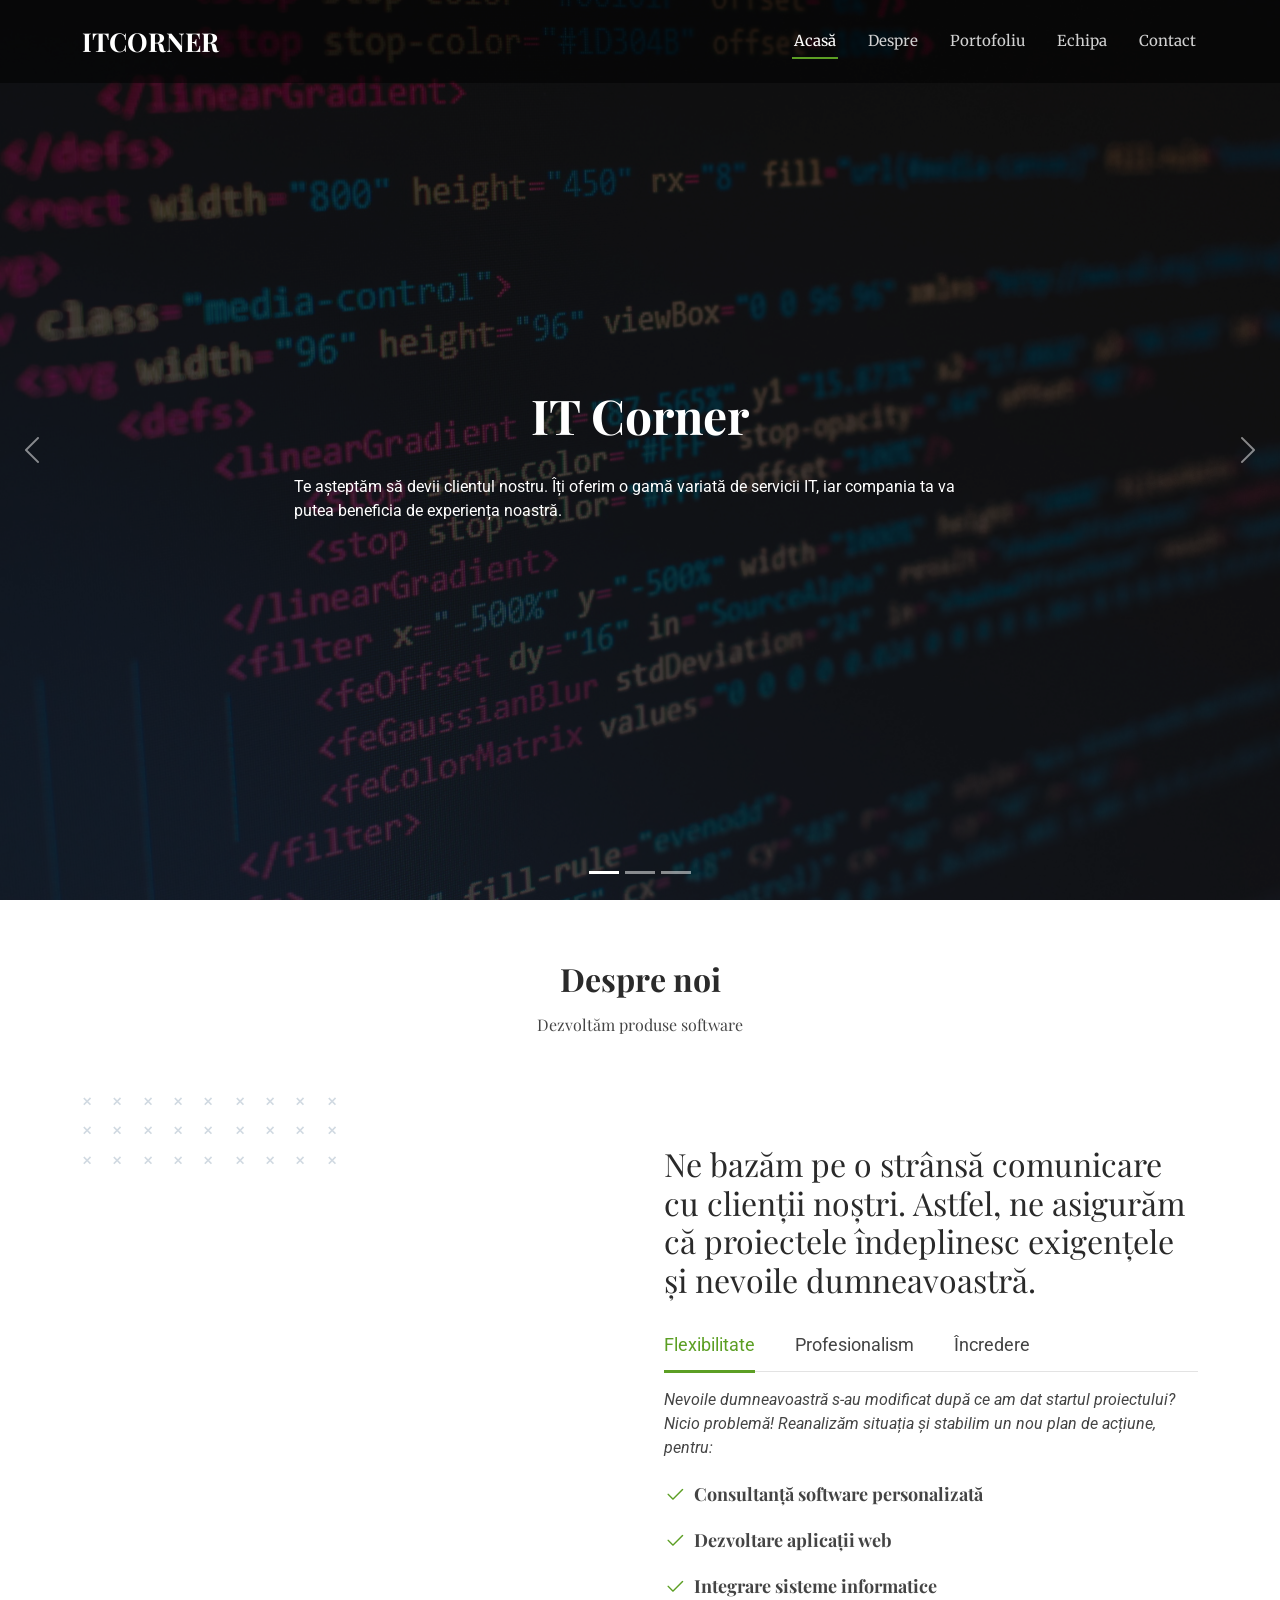
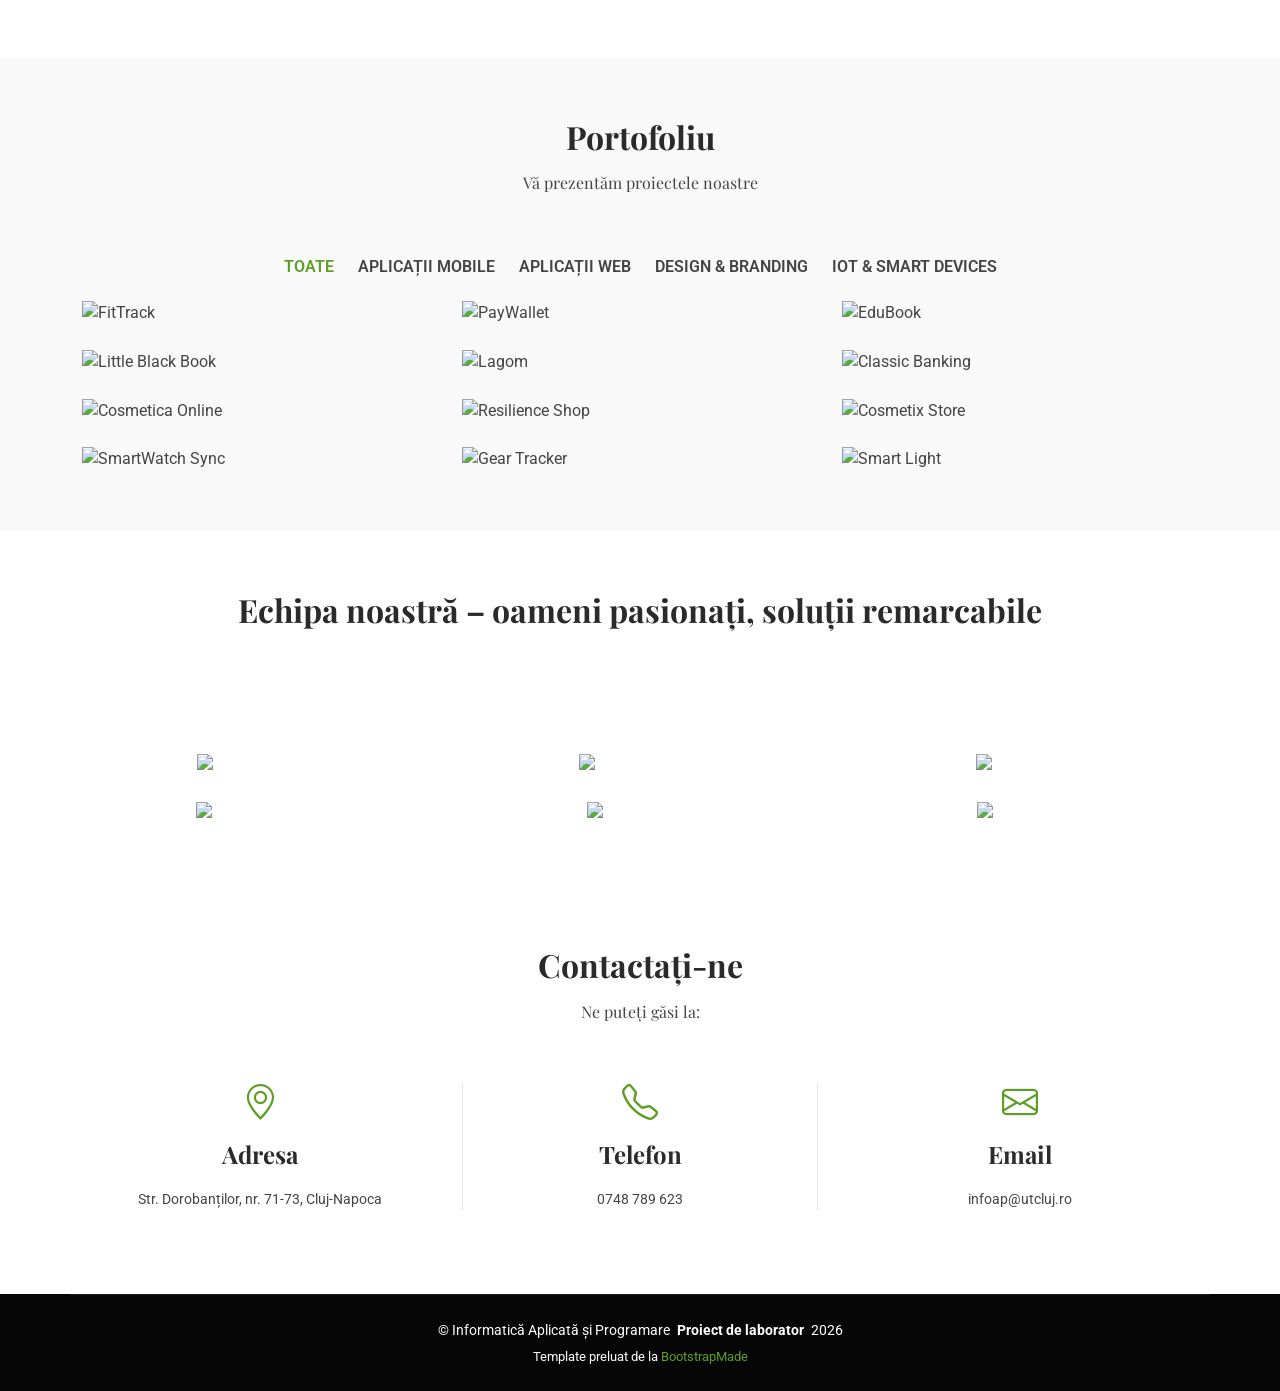
==== index.html @ 7ea25625 "Add files via upload" ====
<!DOCTYPE html>
<html lang="ro">

<head>
  <meta charset="utf-8">
  <meta content="width=device-width, initial-scale=1.0" name="viewport">
  <title>ITCorner</title>
  <meta name="description" content="">
  <meta name="keywords" content="">

  <!-- Favicons -->
  <link href="assets/img/favicon.png" rel="icon">
  <link href="assets/img/apple-touch-icon.png" rel="apple-touch-icon">

  <!-- Fonts -->
  <link href="https://fonts.googleapis.com" rel="preconnect">
  <link href="https://fonts.gstatic.com" rel="preconnect" crossorigin>
  <link href="https://fonts.googleapis.com/css2?family=Roboto:ital,wght@0,100;0,300;0,400;0,500;0,700;0,900;1,100;1,300;1,400;1,500;1,700;1,900&family=Merriweather:ital,wght@0,300;0,400;0,700;0,900;1,300;1,400;1,700;1,900&family=Playfair+Display:ital,wght@0,400;0,500;0,600;0,700;0,800;0,900;1,400;1,500;1,600;1,700;1,800;1,900&display=swap" rel="stylesheet">

  <!-- Vendor CSS Files -->
  <link href="assets/vendor/bootstrap/css/bootstrap.min.css" rel="stylesheet">
  <link href="assets/vendor/bootstrap-icons/bootstrap-icons.css" rel="stylesheet">
  <link href="assets/vendor/aos/aos.css" rel="stylesheet">
  <link href="assets/vendor/glightbox/css/glightbox.min.css" rel="stylesheet">
  <link href="assets/vendor/swiper/swiper-bundle.min.css" rel="stylesheet">

  <!-- Main CSS File -->
  <link href="assets/css/main.css" rel="stylesheet">

  <!-- =======================================================
  * Template Name: Groovin
  * Template URL: https://bootstrapmade.com/groovin-free-bootstrap-theme/
  * Author: BootstrapMade.com
  * License: https://bootstrapmade.com/license/
  ======================================================== -->
</head>

<body class="index-page">

  <header id="header" class="header d-flex align-items-center fixed-top">
    <div class="container-fluid container-xl position-relative d-flex align-items-center">

      <a href="index.html" class="logo d-flex align-items-center me-auto">
        <h1 class="sitename">ITCorner</h1>
      </a>

      <nav id="navmenu" class="navmenu">
        <ul>
          <li><a href="#hero" class="active">Acasă</a></li>
          <li><a href="#despre">Despre</a></li>
          <li><a href="#portofoliu">Portofoliu</a></li>
          <li><a href="#echipa">Echipa</a></li>
          <li><a href="#contact">Contact</a></li>
        </ul>
        <i class="mobile-nav-toggle d-xl-none bi bi-list"></i>
      </nav>

    </div>
  </header>

  <main class="main">

    <!-- Hero Section -->
    <section id="hero" class="hero section dark-background">

      <div id="hero-carousel" class="carousel slide carousel-fade" data-bs-ride="carousel" data-bs-interval="5000">

        <div class="carousel-item active">
          <img src="assets/img/hero-carousel/slide-1.jpg" alt="">
          <div class="carousel-container">
            <h2>IT Corner</h2>
            <p>Te așteptăm să devii clientul nostru. Îți oferim o gamă variată de servicii IT, iar compania ta va putea beneficia de experiența noastră.</p>
          </div>
        </div><!-- End Carousel Item -->

        <div class="carousel-item">
          <img src="assets/img/hero-carousel/slide-2.jpg" alt="">
          <div class="carousel-container">
            <h2>Proiectele noastre</h2>
            <p>Te invităm să consulți proiectele pe care le-am dezvoltat.</p>
          </div>
        </div><!-- End Carousel Item -->

        <div class="carousel-item">
          <img src="assets/img/hero-carousel/slide-3.jpg" alt="">
          <div class="carousel-container">
            <h2>Consultanță și mentenanță</h2>
            <p>Chiar și după livrarea aplicațiilor, îți vom oferi în continuare servicii de consultanță și mentenanță.</p>
          </div>
        </div><!-- End Carousel Item -->

        <a class="carousel-control-prev" href="#hero-carousel" role="button" data-bs-slide="prev">
          <span class="carousel-control-prev-icon bi bi-chevron-left" aria-hidden="true"></span>
        </a>

        <a class="carousel-control-next" href="#hero-carousel" role="button" data-bs-slide="next">
          <span class="carousel-control-next-icon bi bi-chevron-right" aria-hidden="true"></span>
        </a>

        <ol class="carousel-indicators"></ol>

      </div>

    </section><!-- /Hero Section -->

    <!-- About Section -->
    <section id="despre" class="about section">

      <!-- Section Title -->
      <div class="container section-title" data-aos="fade-up">
        <h2>Despre noi</h2>
        <p>Dezvoltăm produse software</p>
      </div><!-- End Section Title -->

      <div class="container" data-aos="fade-up">

        <div class="row g-4 g-lg-5" data-aos="fade-up" data-aos-delay="200">

          <div class="col-lg-6">
            <div class="about-img">
              <img src="assets/img/about.jpg" class="img-fluid" alt="">
            </div>
          </div>

          <div class="col-lg-6">
            <h3 class="pt-0 pt-lg-5">Ne bazăm pe o strânsă comunicare cu clienții noștri. Astfel, ne asigurăm că proiectele îndeplinesc exigențele și nevoile dumneavoastră.</h3>

            <!-- Tabs -->
            <ul class="nav nav-pills mb-3">
              <li><a class="nav-link active" data-bs-toggle="pill" href="#about-tab1">Flexibilitate</a></li>
              <li><a class="nav-link" data-bs-toggle="pill" href="#about-tab2">Profesionalism</a></li>
              <li><a class="nav-link" data-bs-toggle="pill" href="#about-tab3">Încredere</a></li>
            </ul><!-- End Tabs -->

            <!-- Tab Content -->
            <div class="tab-content">

              <div class="tab-pane fade show active" id="about-tab1">

                <p class="fst-italic">Nevoile dumneavoastră s-au modificat după ce am dat startul proiectului? Nicio problemă! Reanalizăm situația și stabilim un nou plan de acțiune, pentru:</p>

                <div class="d-flex align-items-center mt-4">
                  <i class="bi bi-check2"></i>
                  <h4>Consultanță software personalizată</h4>
                </div>

                <div class="d-flex align-items-center mt-4">
                  <i class="bi bi-check2"></i>
                  <h4>Dezvoltare aplicații web</h4>
                </div>

                <div class="d-flex align-items-center mt-4">
                  <i class="bi bi-check2"></i>
                  <h4>Integrare sisteme informatice</h4>
                </div>

              </div><!-- End Tab 1 Content -->

              <div class="tab-pane fade" id="about-tab2">
                <p class="fst-italic">Viteza, comunicarea și flexibilitatea fac din noi o companie definită prin profesionalism.</p>
              </div><!-- End Tab 2 Content -->

              <div class="tab-pane fade" id="about-tab3">
                <p class="fst-italic">Respectăm întru totul nevoile clientului și venim în ajutorul lui cu sugestii pentru a-și îmbunătăți afacerea. Avem tot timpul în gând minimizarea costurilor, precum și o bună colaborare cu orice terțe părți implicate în proiectele noastre.</p>
              </div><!-- End Tab 3 Content -->

            </div>

          </div>

        </div>

      </div>

    </section><!-- /About Section -->

    <!-- Portfolio Section -->
    <section id="portofoliu" class="portfolio section light-background">

      <!-- Section Title -->
      <div class="container section-title" data-aos="fade-up">
        <h2>Portofoliu</h2>
        <p>Vă prezentăm proiectele noastre</p>
      </div><!-- End Section Title -->

      <div class="container">

        <div class="isotope-layout" data-default-filter="*" data-layout="masonry" data-sort="original-order">

          <ul class="portfolio-filters isotope-filters" data-aos="fade-up" data-aos-delay="100">
            <li data-filter="*" class="filter-active">Toate</li>
            <li data-filter=".filter-mobile">Aplicații mobile</li>
            <li data-filter=".filter-web">Aplicații web</li>
            <li data-filter=".filter-design">Design & Branding</li>
            <li data-filter=".filter-iot">IoT & Smart Devices</li>
          </ul><!-- End Portfolio Filters -->

          <div class="row gy-4 isotope-container" data-aos="fade-up" data-aos-delay="200">

            <div class="col-lg-4 col-md-6 portfolio-item isotope-item filter-mobile">
              <img src="assets/img/portfolio/foto1.jpg" class="img-fluid" alt="FitTrack">
              <div class="portfolio-info">
                <h4>FitTrack</h4>
                <p>Aplicații mobile</p>
                <a href="assets/img/portfolio/foto1.jpg" title="FitTrack" data-gallery="portfolio-gallery" class="glightbox preview-link"><i class="bi bi-zoom-in"></i></a>
                <a href="detalii.html" title="Detalii" class="details-link"><i class="bi bi-link-45deg"></i></a>
              </div>
            </div><!-- End Portfolio Item -->

            <div class="col-lg-4 col-md-6 portfolio-item isotope-item filter-mobile">
              <img src="assets/img/portfolio/foto2.jpg" class="img-fluid" alt="PayWallet">
              <div class="portfolio-info">
                <h4>PayWallet</h4>
                <p>Aplicații mobile</p>
                <a href="assets/img/portfolio/foto2.jpg" title="PayWallet" data-gallery="portfolio-gallery" class="glightbox preview-link"><i class="bi bi-zoom-in"></i></a>
                <a href="detalii.html" title="Detalii" class="details-link"><i class="bi bi-link-45deg"></i></a>
              </div>
            </div><!-- End Portfolio Item -->

            <div class="col-lg-4 col-md-6 portfolio-item isotope-item filter-design">
              <img src="assets/img/portfolio/foto3.jpg" class="img-fluid" alt="EduBook">
              <div class="portfolio-info">
                <h4>EduBook</h4>
                <p>Design & Branding</p>
                <a href="assets/img/portfolio/foto3.jpg" title="EduBook" data-gallery="portfolio-gallery" class="glightbox preview-link"><i class="bi bi-zoom-in"></i></a>
                <a href="detalii.html" title="Detalii" class="details-link"><i class="bi bi-link-45deg"></i></a>
              </div>
            </div><!-- End Portfolio Item -->

            <div class="col-lg-4 col-md-6 portfolio-item isotope-item filter-design">
              <img src="assets/img/portfolio/foto4.jpg" class="img-fluid" alt="Little Black Book">
              <div class="portfolio-info">
                <h4>Little Black Book</h4>
                <p>Design & Branding</p>
                <a href="assets/img/portfolio/foto4.jpg" title="Little Black Book" data-gallery="portfolio-gallery" class="glightbox preview-link"><i class="bi bi-zoom-in"></i></a>
                <a href="detalii.html" title="Detalii" class="details-link"><i class="bi bi-link-45deg"></i></a>
              </div>
            </div><!-- End Portfolio Item -->

            <div class="col-lg-4 col-md-6 portfolio-item isotope-item filter-design">
              <img src="assets/img/portfolio/foto5.jpg" class="img-fluid" alt="Lagom">
              <div class="portfolio-info">
                <h4>Lagom</h4>
                <p>Design & Branding</p>
                <a href="assets/img/portfolio/foto5.jpg" title="Lagom" data-gallery="portfolio-gallery" class="glightbox preview-link"><i class="bi bi-zoom-in"></i></a>
                <a href="detalii.html" title="Detalii" class="details-link"><i class="bi bi-link-45deg"></i></a>
              </div>
            </div><!-- End Portfolio Item -->

            <div class="col-lg-4 col-md-6 portfolio-item isotope-item filter-mobile">
              <img src="assets/img/portfolio/foto6.jpg" class="img-fluid" alt="Classic Banking">
              <div class="portfolio-info">
                <h4>Classic Banking</h4>
                <p>Aplicații mobile</p>
                <a href="assets/img/portfolio/foto6.jpg" title="Classic Banking" data-gallery="portfolio-gallery" class="glightbox preview-link"><i class="bi bi-zoom-in"></i></a>
                <a href="detalii.html" title="Detalii" class="details-link"><i class="bi bi-link-45deg"></i></a>
              </div>
            </div><!-- End Portfolio Item -->

            <div class="col-lg-4 col-md-6 portfolio-item isotope-item filter-web">
              <img src="assets/img/portfolio/foto8.jpg" class="img-fluid" alt="Cosmetica Online">
              <div class="portfolio-info">
                <h4>Cosmetica Online</h4>
                <p>Aplicații web</p>
                <a href="assets/img/portfolio/foto8.jpg" title="Cosmetica Online" data-gallery="portfolio-gallery" class="glightbox preview-link"><i class="bi bi-zoom-in"></i></a>
                <a href="detalii.html" title="Detalii" class="details-link"><i class="bi bi-link-45deg"></i></a>
              </div>
            </div><!-- End Portfolio Item -->

            <div class="col-lg-4 col-md-6 portfolio-item isotope-item filter-web">
              <img src="assets/img/portfolio/foto9.jpg" class="img-fluid" alt="Resilience Shop">
              <div class="portfolio-info">
                <h4>Resilience Shop</h4>
                <p>Aplicații web</p>
                <a href="assets/img/portfolio/foto9.jpg" title="Resilience Shop" data-gallery="portfolio-gallery" class="glightbox preview-link"><i class="bi bi-zoom-in"></i></a>
                <a href="detalii.html" title="Detalii" class="details-link"><i class="bi bi-link-45deg"></i></a>
              </div>
            </div><!-- End Portfolio Item -->

            <div class="col-lg-4 col-md-6 portfolio-item isotope-item filter-web">
              <img src="assets/img/portfolio/foto10.jpg" class="img-fluid" alt="Cosmetix Store">
              <div class="portfolio-info">
                <h4>Cosmetix Store</h4>
                <p>Aplicații web</p>
                <a href="assets/img/portfolio/foto10.jpg" title="Cosmetix Store" data-gallery="portfolio-gallery" class="glightbox preview-link"><i class="bi bi-zoom-in"></i></a>
                <a href="detalii.html" title="Detalii" class="details-link"><i class="bi bi-link-45deg"></i></a>
              </div>
            </div><!-- End Portfolio Item -->

            <div class="col-lg-4 col-md-6 portfolio-item isotope-item filter-iot">
              <img src="assets/img/portfolio/foto11.jpg" class="img-fluid" alt="SmartWatch Sync">
              <div class="portfolio-info">
                <h4>SmartWatch Sync</h4>
                <p>IoT & Smart Devices</p>
                <a href="assets/img/portfolio/foto11.jpg" title="SmartWatch Sync" data-gallery="portfolio-gallery" class="glightbox preview-link"><i class="bi bi-zoom-in"></i></a>
                <a href="detalii.html" title="Detalii" class="details-link"><i class="bi bi-link-45deg"></i></a>
              </div>
            </div><!-- End Portfolio Item -->

            <div class="col-lg-4 col-md-6 portfolio-item isotope-item filter-iot">
              <img src="assets/img/portfolio/foto12.jpg" class="img-fluid" alt="Gear Tracker">
              <div class="portfolio-info">
                <h4>Gear Tracker</h4>
                <p>IoT & Smart Devices</p>
                <a href="assets/img/portfolio/foto12.jpg" title="Gear Tracker" data-gallery="portfolio-gallery" class="glightbox preview-link"><i class="bi bi-zoom-in"></i></a>
                <a href="detalii.html" title="Detalii" class="details-link"><i class="bi bi-link-45deg"></i></a>
              </div>
            </div><!-- End Portfolio Item -->

            <div class="col-lg-4 col-md-6 portfolio-item isotope-item filter-iot">
              <img src="assets/img/portfolio/foto13.jpg" class="img-fluid" alt="Smart Light">
              <div class="portfolio-info">
                <h4>Smart Light</h4>
                <p>IoT & Smart Devices</p>
                <a href="assets/img/portfolio/foto13.jpg" title="Smart Light" data-gallery="portfolio-gallery" class="glightbox preview-link"><i class="bi bi-zoom-in"></i></a>
                <a href="detalii.html" title="Detalii" class="details-link"><i class="bi bi-link-45deg"></i></a>
              </div>
            </div><!-- End Portfolio Item -->

          </div><!-- End Portfolio Container -->

        </div>

      </div>

    </section><!-- /Portfolio Section -->

    <!-- Team Section -->
    <section id="echipa" class="team section">

      <!-- Section Title -->
      <div class="container section-title" data-aos="fade-up">
        <h2>Echipa noastră – oameni pasionați, soluții remarcabile</h2>
        <p class="fst-italic">În spatele fiecărui proiect reușit stă o echipă unită, cu experiență și viziune. Suntem specialiști în IT, dar înainte de toate suntem oameni dedicați și curioși, care iubesc provocările și lucrul bine făcut.</p>
      </div><!-- End Section Title -->

      <div class="container">

        <div class="row gy-4">

          <div class="col-lg-4 col-md-6" data-aos="fade-up" data-aos-delay="100">
            <div class="member">
              <img src="assets/img/team/ang1.jpg" class="img-fluid" alt="Andrei Popescu">
              <div class="member-info">
                <div class="member-info-content">
                  <h4>Andrei Popescu</h4>
                  <span>Director general</span>
                  <div class="social">
                    <a href="#"><i class="bi bi-twitter-x"></i></a>
                    <a href="#"><i class="bi bi-facebook"></i></a>
                    <a href="#"><i class="bi bi-instagram"></i></a>
                    <a href="#"><i class="bi bi-linkedin"></i></a>
                  </div>
                </div>
              </div>
            </div>
          </div><!-- End Team Member -->

          <div class="col-lg-4 col-md-6" data-aos="fade-up" data-aos-delay="200">
            <div class="member">
              <img src="assets/img/team/ang10.jpg" class="img-fluid" alt="Ioana Mureșan">
              <div class="member-info">
                <div class="member-info-content">
                  <h4>Ioana Mureșan</h4>
                  <span>Manager de proiect</span>
                  <div class="social">
                    <a href="#"><i class="bi bi-twitter-x"></i></a>
                    <a href="#"><i class="bi bi-facebook"></i></a>
                    <a href="#"><i class="bi bi-instagram"></i></a>
                    <a href="#"><i class="bi bi-linkedin"></i></a>
                  </div>
                </div>
              </div>
            </div>
          </div><!-- End Team Member -->

          <div class="col-lg-4 col-md-6" data-aos="fade-up" data-aos-delay="300">
            <div class="member">
              <img src="assets/img/team/ang11.jpg" class="img-fluid" alt="Mihai Pop">
              <div class="member-info">
                <div class="member-info-content">
                  <h4>Mihai Pop</h4>
                  <span>Programator Full-Stack</span>
                  <div class="social">
                    <a href="#"><i class="bi bi-twitter-x"></i></a>
                    <a href="#"><i class="bi bi-facebook"></i></a>
                    <a href="#"><i class="bi bi-instagram"></i></a>
                    <a href="#"><i class="bi bi-linkedin"></i></a>
                  </div>
                </div>
              </div>
            </div>
          </div><!-- End Team Member -->

          <div class="col-lg-4 col-md-6" data-aos="fade-up" data-aos-delay="100">
            <div class="member">
              <img src="assets/img/team/ang2.jpg" class="img-fluid" alt="Daria Moldovan">
              <div class="member-info">
                <div class="member-info-content">
                  <h4>Daria Moldovan</h4>
                  <span>Designer UI/UX</span>
                  <div class="social">
                    <a href="#"><i class="bi bi-twitter-x"></i></a>
                    <a href="#"><i class="bi bi-facebook"></i></a>
                    <a href="#"><i class="bi bi-instagram"></i></a>
                    <a href="#"><i class="bi bi-linkedin"></i></a>
                  </div>
                </div>
              </div>
            </div>
          </div><!-- End Team Member -->

          <div class="col-lg-4 col-md-6" data-aos="fade-up" data-aos-delay="200">
            <div class="member">
              <img src="assets/img/team/ang3.jpg" class="img-fluid" alt="Radu Cozma">
              <div class="member-info">
                <div class="member-info-content">
                  <h4>Radu Cozma</h4>
                  <span>Programator mobile</span>
                  <div class="social">
                    <a href="#"><i class="bi bi-twitter-x"></i></a>
                    <a href="#"><i class="bi bi-facebook"></i></a>
                    <a href="#"><i class="bi bi-instagram"></i></a>
                    <a href="#"><i class="bi bi-linkedin"></i></a>
                  </div>
                </div>
              </div>
            </div>
          </div><!-- End Team Member -->

          <div class="col-lg-4 col-md-6" data-aos="fade-up" data-aos-delay="300">
            <div class="member">
              <img src="assets/img/team/ang4.jpg" class="img-fluid" alt="Elena Rus">
              <div class="member-info">
                <div class="member-info-content">
                  <h4>Elena Rus</h4>
                  <span>Specialist testare (QA)</span>
                  <div class="social">
                    <a href="#"><i class="bi bi-twitter-x"></i></a>
                    <a href="#"><i class="bi bi-facebook"></i></a>
                    <a href="#"><i class="bi bi-instagram"></i></a>
                    <a href="#"><i class="bi bi-linkedin"></i></a>
                  </div>
                </div>
              </div>
            </div>
          </div><!-- End Team Member -->

        </div>

      </div>

    </section><!-- /Team Section -->

    <!-- Contact Section -->
    <section id="contact" class="contact section">

      <!-- Section Title -->
      <div class="container section-title" data-aos="fade-up">
        <h2>Contactați-ne</h2>
        <p>Ne puteți găsi la:</p>
      </div><!-- End Section Title -->

      <div class="container" data-aos="fade-up" data-aos-delay="100">

        <div class="row gy-4" data-aos="fade-up" data-aos-delay="200">

          <div class="col-lg-4">
            <div class="info-item d-flex flex-column justify-content-center align-items-center">
              <i class="bi bi-geo-alt"></i>
              <h3>Adresa</h3>
              <p>Str. Dorobanților, nr. 71-73, Cluj-Napoca</p>
            </div>
          </div><!-- End Info Item -->

          <div class="col-lg-4">
            <div class="info-item d-flex flex-column justify-content-center align-items-center info-item-borders">
              <i class="bi bi-telephone"></i>
              <h3>Telefon</h3>
              <p>0748 789 623</p>
            </div>
          </div><!-- End Info Item -->

          <div class="col-lg-4">
            <div class="info-item d-flex flex-column justify-content-center align-items-center">
              <i class="bi bi-envelope"></i>
              <h3>Email</h3>
              <p>infoap@utcluj.ro</p>
            </div>
          </div><!-- End Info Item -->

        </div>

      </div>

    </section><!-- /Contact Section -->

  </main>

  <footer id="footer" class="footer dark-background">

    <div class="container copyright text-center mt-4">
      <p>© <span>Informatică Aplicată și Programare</span> <strong class="px-1 sitename">Proiect de laborator</strong> <span>2026</span></p>
      <div class="credits">
        <!-- All the links in the footer should remain intact. -->
        <!-- Licensing information: https://bootstrapmade.com/license/ -->
        Template preluat de la <a href="https://bootstrapmade.com/">BootstrapMade</a>
      </div>
    </div>

  </footer>

  <!-- Scroll Top -->
  <a href="#" id="scroll-top" class="scroll-top d-flex align-items-center justify-content-center"><i class="bi bi-arrow-up-short"></i></a>

  <!-- Preloader -->
  <div id="preloader"></div>

  <!-- Vendor JS Files -->
  <script src="assets/vendor/bootstrap/js/bootstrap.bundle.min.js"></script>
  <script src="assets/vendor/aos/aos.js"></script>
  <script src="assets/vendor/glightbox/js/glightbox.min.js"></script>
  <script src="assets/vendor/imagesloaded/imagesloaded.pkgd.min.js"></script>
  <script src="assets/vendor/isotope-layout/isotope.pkgd.min.js"></script>
  <script src="assets/vendor/swiper/swiper-bundle.min.js"></script>

  <!-- Main JS File -->
  <script src="assets/js/main.js"></script>

</body>

</html>
---- assets/css/main.css ----
/**
* Template Name: Groovin
* Template URL: https://bootstrapmade.com/groovin-free-bootstrap-theme/
* Updated: Aug 07 2024 with Bootstrap v5.3.3
* Author: BootstrapMade.com
* License: https://bootstrapmade.com/license/
*
* Versiune curățată: conține doar stilurile folosite de
* index.html (Hero, About, Portfolio, Team, Contact) și
* portfolio-details.html (Page Title, Portfolio Details, Contact).
*/

/*--------------------------------------------------------------
# Font & Color Variables
--------------------------------------------------------------*/
/* Fonts */
:root {
  --default-font: "Roboto",  system-ui, -apple-system, "Segoe UI", Roboto, "Helvetica Neue", Arial, "Noto Sans", "Liberation Sans", sans-serif, "Apple Color Emoji", "Segoe UI Emoji", "Segoe UI Symbol", "Noto Color Emoji";
  --heading-font: "Playfair Display",  sans-serif;
  --nav-font: "Merriweather",  sans-serif;
}

/* Global Colors */
:root {
  --background-color: #ffffff; /* Culoarea de fundal a site-ului și a secțiunilor */
  --default-color: #444444; /* Culoarea textului */
  --heading-color: #2a2a2a; /* Culoarea titlurilor */
  --accent-color: #5c9f24; /* Culoarea de accent (linkuri, butoane, elemente active) */
  --surface-color: #ffffff; /* Fundalul elementelor de tip "card" */
  --contrast-color: #ffffff; /* Text pe fundal de accent */
}

/* Nav Menu Colors */
:root {
  --nav-color: #d1d1d1; /* Linkurile meniului */
  --nav-hover-color: #ffffff; /* Linkul activ / la hover (desktop) */
  --nav-mobile-background-color: #ffffff; /* Fundalul meniului pe mobil */
  --nav-mobile-color: #444444; /* Linkurile meniului pe mobil */
  --nav-mobile-hover-color: #5c9f24; /* Linkul activ / la hover pe mobil */
}

/* Color Presets */
.light-background {
  --background-color: #f9f9f9;
  --surface-color: #ffffff;
}

.dark-background {
  --background-color: #060606;
  --default-color: #ffffff;
  --heading-color: #ffffff;
  --surface-color: #252525;
  --contrast-color: #ffffff;
}

/* Smooth scroll */
:root {
  scroll-behavior: smooth;
}

/*--------------------------------------------------------------
# General Styling
--------------------------------------------------------------*/
body {
  color: var(--default-color);
  background-color: var(--background-color);
  font-family: var(--default-font);
}

a {
  color: var(--accent-color);
  text-decoration: none;
  transition: 0.3s;
}

a:hover {
  color: color-mix(in srgb, var(--accent-color), transparent 25%);
  text-decoration: none;
}

h1,
h2,
h3,
h4,
h5,
h6 {
  color: var(--heading-color);
  font-family: var(--heading-font);
}

/*--------------------------------------------------------------
# Global Header
--------------------------------------------------------------*/
.header {
  --background-color: rgba(0, 0, 0, 0.5);
  --default-color: #ffffff;
  --heading-color: #ffffff;
  color: var(--default-color);
  background-color: var(--background-color);
  padding: 15px 0;
  transition: all 0.5s;
  z-index: 997;
}

.header .logo {
  line-height: 1;
}

.header .logo h1 {
  font-size: 26px;
  margin: 0;
  font-weight: 700;
  color: var(--heading-color);
  text-transform: uppercase;
}

/* Header on Scroll */
.scrolled .header {
  --background-color: #000000;
  box-shadow: 0px 0 18px rgba(0, 0, 0, 0.1);
}

/*--------------------------------------------------------------
# Navigation Menu (fără meniu derulant)
--------------------------------------------------------------*/
/* Desktop Navigation */
@media (min-width: 1200px) {
  .navmenu {
    padding: 0;
  }

  .navmenu ul {
    margin: 0;
    padding: 0;
    display: flex;
    list-style: none;
    align-items: center;
  }

  .navmenu>ul>li {
    white-space: nowrap;
    padding: 15px 14px;
  }

  .navmenu>ul>li:last-child {
    padding-right: 0;
  }

  .navmenu a,
  .navmenu a:focus {
    color: var(--nav-color);
    font-size: 15px;
    padding: 0 2px;
    font-family: var(--nav-font);
    font-weight: 400;
    display: flex;
    align-items: center;
    white-space: nowrap;
    transition: 0.3s;
    position: relative;
  }

  /* linia de sub linkul activ / la hover */
  .navmenu>ul>li>a:before {
    content: "";
    position: absolute;
    height: 2px;
    bottom: -6px;
    left: 0;
    background-color: var(--accent-color);
    visibility: hidden;
    width: 0px;
    transition: all 0.3s ease-in-out 0s;
  }

  .navmenu a:hover:before,
  .navmenu .active:before {
    visibility: visible;
    width: 100%;
  }

  .navmenu a:hover,
  .navmenu .active,
  .navmenu .active:focus {
    color: var(--nav-hover-color);
  }
}

/* Mobile Navigation */
@media (max-width: 1199px) {
  .mobile-nav-toggle {
    color: var(--nav-color);
    font-size: 28px;
    line-height: 0;
    margin-right: 10px;
    cursor: pointer;
    transition: color 0.3s;
  }

  .navmenu {
    padding: 0;
    z-index: 9997;
  }

  .navmenu ul {
    display: none;
    list-style: none;
    position: absolute;
    inset: 60px 20px 20px 20px;
    padding: 10px 0;
    margin: 0;
    border-radius: 6px;
    background-color: var(--nav-mobile-background-color);
    border: 1px solid color-mix(in srgb, var(--default-color), transparent 90%);
    box-shadow: none;
    overflow-y: auto;
    transition: 0.3s;
    z-index: 9998;
  }

  .navmenu a,
  .navmenu a:focus {
    color: var(--nav-mobile-color);
    padding: 10px 20px;
    font-family: var(--nav-font);
    font-size: 17px;
    font-weight: 500;
    display: flex;
    align-items: center;
    white-space: nowrap;
    transition: 0.3s;
  }

  .navmenu a:hover,
  .navmenu .active,
  .navmenu .active:focus {
    color: var(--nav-mobile-hover-color);
  }

  .mobile-nav-active {
    overflow: hidden;
  }

  .mobile-nav-active .mobile-nav-toggle {
    color: #fff;
    position: absolute;
    font-size: 32px;
    top: 15px;
    right: 15px;
    margin-right: 0;
    z-index: 9999;
  }

  .mobile-nav-active .navmenu {
    position: fixed;
    overflow: hidden;
    inset: 0;
    background: rgba(33, 37, 41, 0.8);
    transition: 0.3s;
  }

  .mobile-nav-active .navmenu>ul {
    display: block;
  }
}

/*--------------------------------------------------------------
# Global Footer
--------------------------------------------------------------*/
.footer {
  color: var(--default-color);
  background-color: var(--background-color);
  font-size: 14px;
  position: relative;
}

.footer .copyright {
  padding: 25px 0;
  border-top: 1px solid color-mix(in srgb, var(--default-color), transparent 90%);
}

.footer .copyright p {
  margin-bottom: 0;
}

.footer .credits {
  margin-top: 6px;
  font-size: 13px;
}

/*--------------------------------------------------------------
# Preloader
--------------------------------------------------------------*/
#preloader {
  position: fixed;
  inset: 0;
  z-index: 999999;
  overflow: hidden;
  background: var(--background-color);
  transition: all 0.6s ease-out;
}

#preloader:before {
  content: "";
  position: fixed;
  top: calc(50% - 30px);
  left: calc(50% - 30px);
  border: 6px solid #ffffff;
  border-color: var(--accent-color) transparent var(--accent-color) transparent;
  border-radius: 50%;
  width: 60px;
  height: 60px;
  animation: animate-preloader 1.5s linear infinite;
}

@keyframes animate-preloader {
  0% {
    transform: rotate(0deg);
  }

  100% {
    transform: rotate(360deg);
  }
}

/*--------------------------------------------------------------
# Scroll Top Button
--------------------------------------------------------------*/
.scroll-top {
  position: fixed;
  visibility: hidden;
  opacity: 0;
  right: 15px;
  bottom: 15px;
  z-index: 99999;
  background-color: var(--accent-color);
  width: 40px;
  height: 40px;
  border-radius: 4px;
  transition: all 0.4s;
}

.scroll-top i {
  font-size: 24px;
  color: var(--contrast-color);
  line-height: 0;
}

.scroll-top:hover {
  background-color: color-mix(in srgb, var(--accent-color), transparent 20%);
  color: var(--contrast-color);
}

.scroll-top.active {
  visibility: visible;
  opacity: 1;
}

/*--------------------------------------------------------------
# Disable aos animation delay on mobile devices
--------------------------------------------------------------*/
@media screen and (max-width: 768px) {
  [data-aos-delay] {
    transition-delay: 0 !important;
  }
}

/*--------------------------------------------------------------
# Page Title & Breadcrumbs (portfolio-details.html)
--------------------------------------------------------------*/
.page-title {
  color: var(--default-color);
  background-color: var(--background-color);
  padding: 160px 0 80px 0;
  text-align: center;
  position: relative;
}

.page-title:before {
  content: "";
  background-color: color-mix(in srgb, var(--background-color), transparent 50%);
  position: absolute;
  inset: 0;
}

.page-title h1 {
  font-size: 42px;
  font-weight: 700;
  margin-bottom: 10px;
}

.page-title .breadcrumbs ol {
  display: flex;
  flex-wrap: wrap;
  list-style: none;
  justify-content: center;
  padding: 0;
  margin: 0;
  font-size: 16px;
  font-weight: 400;
}

/*--------------------------------------------------------------
# Global Sections
--------------------------------------------------------------*/
section,
.section {
  color: var(--default-color);
  background-color: var(--background-color);
  padding: 60px 0;
  scroll-margin-top: 82px;
  overflow: clip;
}

@media (max-width: 1199px) {

  section,
  .section {
    scroll-margin-top: 67px;
  }
}

/*--------------------------------------------------------------
# Global Section Titles
--------------------------------------------------------------*/
.section-title {
  text-align: center;
  padding-bottom: 60px;
  position: relative;
}

.section-title h2 {
  font-size: 32px;
  font-weight: 700;
  margin-bottom: 15px;
}

.section-title p {
  margin-bottom: 0;
  font-family: var(--heading-font);
}

/*--------------------------------------------------------------
# Hero Section
--------------------------------------------------------------*/
.hero {
  padding: 0;
}

.hero .carousel {
  width: 100%;
  min-height: 100vh;
  padding: 0;
  margin: 0;
  background-color: var(--background-color);
  position: relative;
}

.hero img {
  position: absolute;
  inset: 0;
  display: block;
  width: 100%;
  height: 100%;
  object-fit: cover;
  z-index: 1;
}

.hero .carousel-item {
  position: absolute;
  inset: 0;
  overflow: hidden;
}

/* strat semi-transparent peste imagine */
.hero .carousel-item:before {
  content: "";
  background-color: color-mix(in srgb, var(--background-color), transparent 30%);
  position: absolute;
  inset: 0;
  z-index: 2;
}

.hero .carousel-container {
  position: absolute;
  inset: 90px 64px 64px 64px;
  display: flex;
  justify-content: center;
  align-items: center;
  flex-direction: column;
  z-index: 3;
}

.hero h2 {
  margin-bottom: 30px;
  font-size: 48px;
  font-weight: 700;
  animation: fadeInDown 1s both;
}

@media (max-width: 768px) {
  .hero h2 {
    font-size: 30px;
  }
}

.hero p {
  animation: fadeInDown 1s both 0.2s;
}

@media (min-width: 1024px) {

  .hero h2,
  .hero p {
    max-width: 60%;
  }
}

.hero .carousel-control-prev,
.hero .carousel-control-next {
  width: 10%;
  transition: 0.3s;
  opacity: 0.5;
}

.hero .carousel-control-prev:focus,
.hero .carousel-control-next:focus {
  opacity: 0.5;
}

.hero .carousel-control-prev:hover,
.hero .carousel-control-next:hover {
  opacity: 0.9;
}

@media (min-width: 1024px) {

  .hero .carousel-control-prev,
  .hero .carousel-control-next {
    width: 5%;
  }
}

.hero .carousel-control-next-icon,
.hero .carousel-control-prev-icon {
  background: none;
  font-size: 32px;
  line-height: 1;
}

.hero .carousel-indicators {
  list-style: none;
}

.hero .carousel-indicators li {
  cursor: pointer;
}

@keyframes fadeInDown {
  from {
    opacity: 0;
    transform: translate3d(0, -100%, 0);
  }

  to {
    opacity: 1;
    transform: translate3d(0, 0, 0);
  }
}

/*--------------------------------------------------------------
# About Section
--------------------------------------------------------------*/
.about .about-img {
  position: relative;
  margin: 60px 0 0 60px;
}

.about .about-img:before {
  position: absolute;
  inset: -60px 0 0 -60px;
  content: "";
  background: url("../img/about-bg.png") top left;
  background-repeat: no-repeat;
  z-index: 1;
}

.about .about-img img {
  position: relative;
  z-index: 2;
}

@media (max-width: 575px) {
  .about .about-img {
    margin: 30px 0 0 30px;
  }

  .about .about-img:before {
    inset: -30px 0 0 -30px;
  }
}

.about h3 {
  font-weight: 300;
  font-size: 32px;
  margin-bottom: 20px;
}

@media (max-width: 768px) {
  .about h3 {
    font-size: 28px;
  }
}

.about .nav-pills {
  border-bottom: 1px solid color-mix(in srgb, var(--default-color), transparent 85%);
}

.about .nav-pills li+li {
  margin-left: 40px;
}

.about .nav-link {
  background: none;
  font-size: 18px;
  font-weight: 400;
  color: var(--default-color);
  padding: 12px 0;
  margin-bottom: -2px;
  border-radius: 0;
}

.about .nav-link.active {
  color: var(--accent-color);
  background: none;
  border-bottom: 3px solid var(--accent-color);
}

@media (max-width: 575px) {
  .about .nav-link {
    font-size: 16px;
  }
}

.about .tab-content h4 {
  font-size: 18px;
  margin: 0;
  font-weight: 700;
  color: var(--default-color);
}

.about .tab-content i {
  font-size: 22px;
  line-height: 0;
  margin-right: 8px;
  color: var(--accent-color);
}

/*--------------------------------------------------------------
# Portfolio Section
--------------------------------------------------------------*/
.portfolio .portfolio-filters {
  padding: 0;
  margin: 0 auto 20px auto;
  list-style: none;
  text-align: center;
}

.portfolio .portfolio-filters li {
  cursor: pointer;
  display: inline-block;
  padding: 0;
  font-size: 16px;
  font-weight: 600;
  margin: 0 10px;
  line-height: 1;
  text-transform: uppercase;
  margin-bottom: 5px;
  transition: all 0.3s ease-in-out;
}

.portfolio .portfolio-filters li:hover,
.portfolio .portfolio-filters li.filter-active {
  color: var(--accent-color);
}

.portfolio .portfolio-filters li:first-child {
  margin-left: 0;
}

.portfolio .portfolio-filters li:last-child {
  margin-right: 0;
}

@media (max-width: 575px) {
  .portfolio .portfolio-filters li {
    font-size: 14px;
    margin: 0 5px;
  }
}

.portfolio .portfolio-item {
  position: relative;
}

.portfolio .portfolio-item .portfolio-info {
  background-color: color-mix(in srgb, var(--surface-color), transparent 10%);
  opacity: 0;
  position: absolute;
  left: 30px;
  right: 30px;
  bottom: 0;
  z-index: 3;
  transition: all ease-in-out 0.3s;
  padding: 15px;
}

.portfolio .portfolio-item .portfolio-info h4 {
  font-size: 18px;
  font-weight: 600;
  padding-right: 50px;
}

.portfolio .portfolio-item .portfolio-info p {
  color: color-mix(in srgb, var(--default-color), transparent 30%);
  font-size: 14px;
  margin-bottom: 0;
  padding-right: 50px;
}

.portfolio .portfolio-item .portfolio-info .preview-link,
.portfolio .portfolio-item .portfolio-info .details-link {
  position: absolute;
  right: 50px;
  font-size: 24px;
  top: calc(50% - 14px);
  color: color-mix(in srgb, var(--default-color), transparent 30%);
  transition: 0.3s;
  line-height: 0;
}

.portfolio .portfolio-item .portfolio-info .preview-link:hover,
.portfolio .portfolio-item .portfolio-info .details-link:hover {
  color: var(--accent-color);
}

.portfolio .portfolio-item .portfolio-info .details-link {
  right: 14px;
  font-size: 28px;
}

.portfolio .portfolio-item:hover .portfolio-info {
  opacity: 1;
  bottom: 20px;
}

/*--------------------------------------------------------------
# Team Section
--------------------------------------------------------------*/
.team {
  --default-color: #ffffff;
}

.team .member {
  text-align: center;
  position: relative;
  height: 100%;
}

.team .member .member-info {
  opacity: 0;
  display: flex;
  justify-content: center;
  align-items: center;
  position: absolute;
  inset: 0;
  transition: 0.2s;
}

.team .member .member-info-content {
  margin-top: -50px;
  transition: margin 0.2s;
}

.team .member:hover .member-info {
  background: rgba(0, 0, 0, 0.6);
  opacity: 1;
  transition: 0.4s;
}

.team .member:hover .member-info-content {
  margin-top: 0;
  transition: margin 0.4s;
}

.team .member h4 {
  color: var(--contrast-color);
  font-weight: 700;
  margin-bottom: 2px;
  font-size: 18px;
}

.team .member span {
  font-style: italic;
  display: block;
  font-size: 13px;
}

.team .member .social {
  margin-top: 15px;
}

.team .member .social a {
  transition: 0.3s;
  color: var(--default-color);
}

.team .member .social a:hover {
  color: var(--accent-color);
}

.team .member .social i {
  font-size: 18px;
  margin: 0 2px;
}

/*--------------------------------------------------------------
# Contact Section
--------------------------------------------------------------*/
.contact .info-item i {
  color: var(--accent-color);
  font-size: 36px;
  display: flex;
  justify-content: center;
  align-items: center;
  border-radius: 4px;
  transition: all 0.3s ease-in-out;
}

.contact .info-item h3 {
  font-size: 24px;
  font-weight: 700;
  margin: 20px 0;
}

.contact .info-item p {
  padding: 0;
  margin-bottom: 0;
  font-size: 14px;
}

@media (min-width: 992px) {
  .contact .info-item.info-item-borders {
    border-left: 1px solid color-mix(in srgb, var(--default-color), transparent 85%);
    border-right: 1px solid color-mix(in srgb, var(--default-color), transparent 85%);
  }
}

/*--------------------------------------------------------------
# Portfolio Details Section
--------------------------------------------------------------*/
.portfolio-details .portfolio-details-slider img {
  width: 100%;
}

.portfolio-details .portfolio-details-slider .swiper-pagination {
  margin-top: 20px;
  position: relative;
}

.portfolio-details .portfolio-details-slider .swiper-pagination .swiper-pagination-bullet {
  width: 12px;
  height: 12px;
  background-color: color-mix(in srgb, var(--default-color), transparent 85%);
  opacity: 1;
}

.portfolio-details .portfolio-details-slider .swiper-pagination .swiper-pagination-bullet-active {
  background-color: var(--accent-color);
}

.portfolio-details .portfolio-info {
  background-color: var(--surface-color);
  padding: 30px;
  box-shadow: 0px 0 30px rgba(0, 0, 0, 0.1);
}

.portfolio-details .portfolio-info h3 {
  font-size: 22px;
  font-weight: 700;
  margin-bottom: 20px;
  padding-bottom: 20px;
  border-bottom: 1px solid color-mix(in srgb, var(--default-color), transparent 85%);
}

.portfolio-details .portfolio-info ul {
  list-style: none;
  padding: 0;
  font-size: 15px;
}

.portfolio-details .portfolio-info ul li+li {
  margin-top: 10px;
}

.portfolio-details .portfolio-description {
  padding-top: 30px;
}

.portfolio-details .portfolio-description h2 {
  font-size: 26px;
  font-weight: 700;
  margin-bottom: 20px;
}

.portfolio-details .portfolio-description p {
  padding: 0;
  color: color-mix(in srgb, var(--default-color), transparent 30%);
}
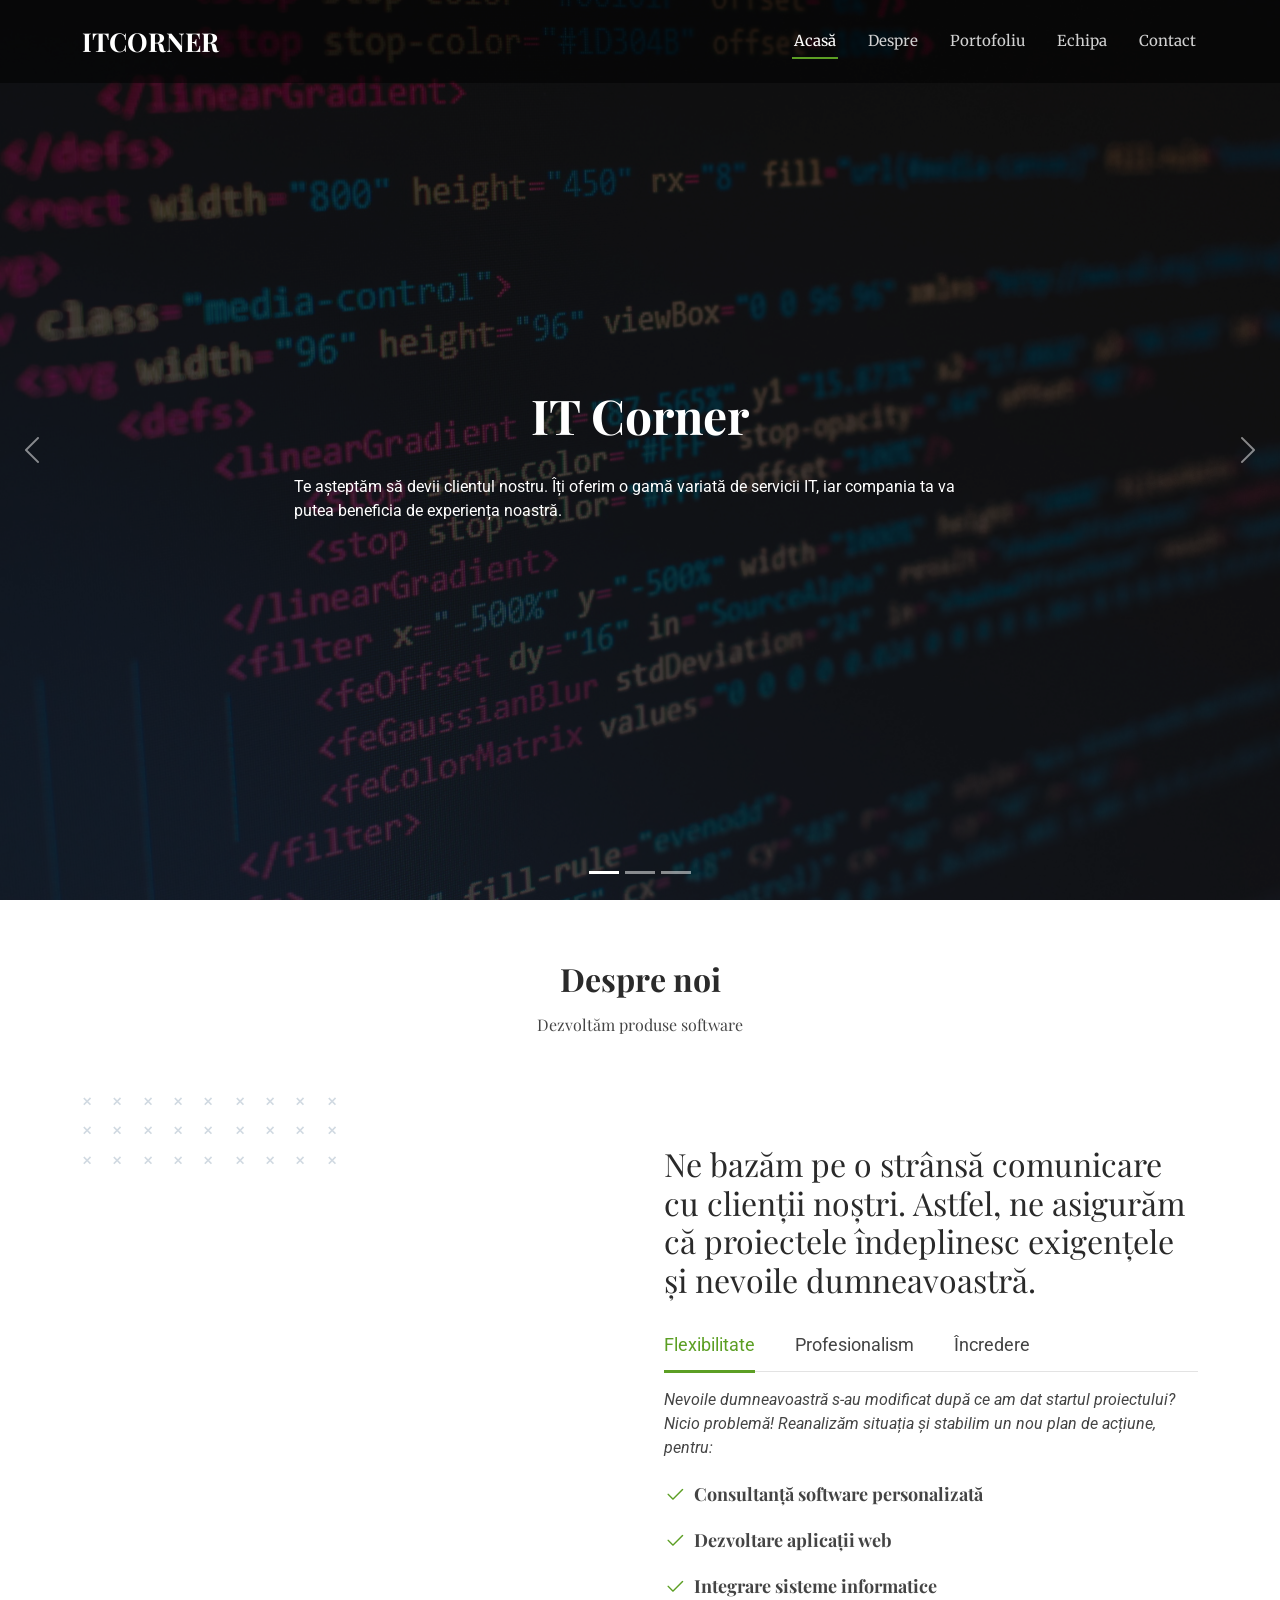
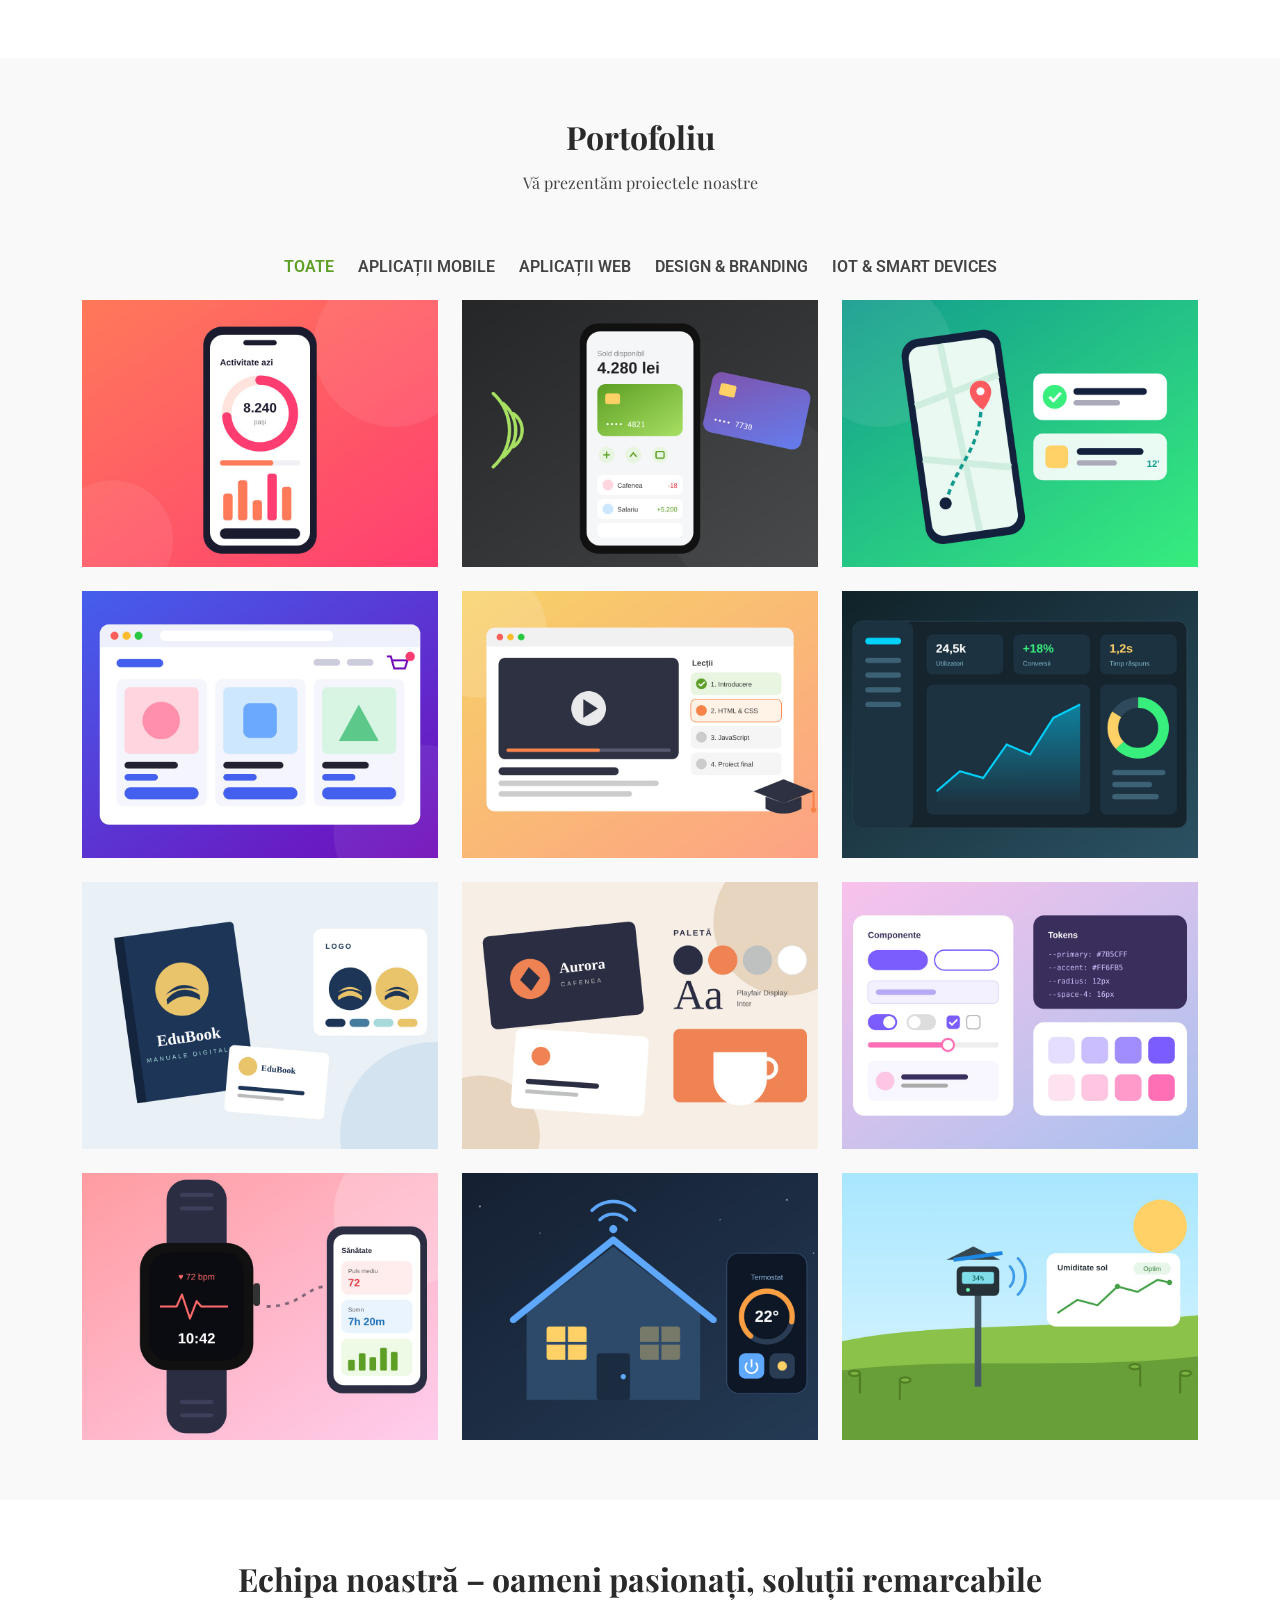
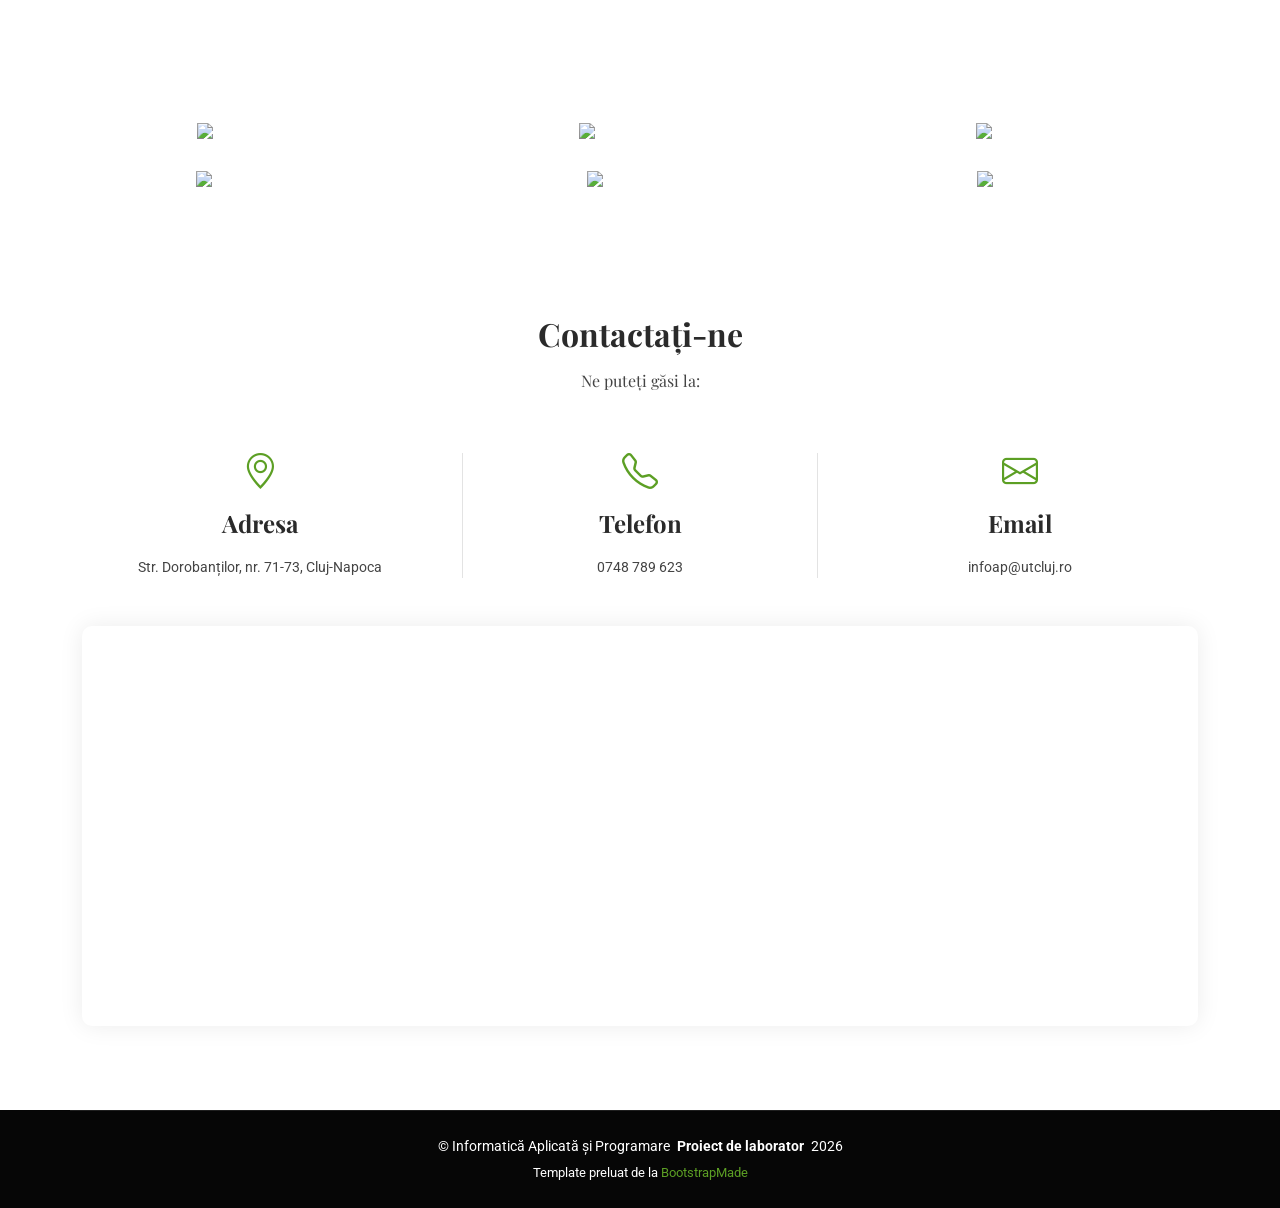
==== commit e1da2f5a: "Portofoliu: imagini noi, texte personalizate; hartă în secțiunea Contact - 12 ilustrații noi (câte 3" ====
--- a/index.html
+++ b/index.html
@@ -198,121 +198,145 @@
           <div class="row gy-4 isotope-container" data-aos="fade-up" data-aos-delay="200">
 
             <div class="col-lg-4 col-md-6 portfolio-item isotope-item filter-mobile">
-              <img src="assets/img/portfolio/foto1.jpg" class="img-fluid" alt="FitTrack">
+              <img src="assets/img/portfolio/mobile-fitness.jpg" class="img-fluid" alt="FitTrack – Aplicații mobile">
               <div class="portfolio-info">
                 <h4>FitTrack</h4>
                 <p>Aplicații mobile</p>
-                <a href="assets/img/portfolio/foto1.jpg" title="FitTrack" data-gallery="portfolio-gallery" class="glightbox preview-link"><i class="bi bi-zoom-in"></i></a>
+                <p class="portfolio-desc">Monitorizează pașii, caloriile și somnul și oferă planuri de antrenament personalizate, cu notificări motivaționale.</p>
+                <p class="portfolio-tech">Flutter · Firebase</p>
+                <a href="assets/img/portfolio/mobile-fitness.jpg" title="FitTrack – Monitorizează pașii, caloriile și somnul și oferă planuri de antrenament personalizate, cu notificări motivaționale." data-gallery="portfolio-gallery" class="glightbox preview-link"><i class="bi bi-zoom-in"></i></a>
                 <a href="detalii.html" title="Detalii" class="details-link"><i class="bi bi-link-45deg"></i></a>
               </div>
             </div><!-- End Portfolio Item -->
 
             <div class="col-lg-4 col-md-6 portfolio-item isotope-item filter-mobile">
-              <img src="assets/img/portfolio/foto2.jpg" class="img-fluid" alt="PayWallet">
+              <img src="assets/img/portfolio/mobile-wallet.jpg" class="img-fluid" alt="PayWallet – Aplicații mobile">
               <div class="portfolio-info">
                 <h4>PayWallet</h4>
                 <p>Aplicații mobile</p>
-                <a href="assets/img/portfolio/foto2.jpg" title="PayWallet" data-gallery="portfolio-gallery" class="glightbox preview-link"><i class="bi bi-zoom-in"></i></a>
+                <p class="portfolio-desc">Portofel digital pentru plăți contactless, transferuri instant între prieteni și evidența cheltuielilor pe categorii.</p>
+                <p class="portfolio-tech">Kotlin · Swift · NFC</p>
+                <a href="assets/img/portfolio/mobile-wallet.jpg" title="PayWallet – Portofel digital pentru plăți contactless, transferuri instant între prieteni și evidența cheltuielilor pe categorii." data-gallery="portfolio-gallery" class="glightbox preview-link"><i class="bi bi-zoom-in"></i></a>
+                <a href="detalii.html" title="Detalii" class="details-link"><i class="bi bi-link-45deg"></i></a>
+              </div>
+            </div><!-- End Portfolio Item -->
+
+            <div class="col-lg-4 col-md-6 portfolio-item isotope-item filter-mobile">
+              <img src="assets/img/portfolio/mobile-delivery.jpg" class="img-fluid" alt="GoFresh – Aplicații mobile">
+              <div class="portfolio-info">
+                <h4>GoFresh</h4>
+                <p>Aplicații mobile</p>
+                <p class="portfolio-desc">Comenzi de la producători locali, cu urmărirea curierului în timp real pe hartă și timp estimat de livrare.</p>
+                <p class="portfolio-tech">React Native · Node.js</p>
+                <a href="assets/img/portfolio/mobile-delivery.jpg" title="GoFresh – Comenzi de la producători locali, cu urmărirea curierului în timp real pe hartă și timp estimat de livrare." data-gallery="portfolio-gallery" class="glightbox preview-link"><i class="bi bi-zoom-in"></i></a>
+                <a href="detalii.html" title="Detalii" class="details-link"><i class="bi bi-link-45deg"></i></a>
+              </div>
+            </div><!-- End Portfolio Item -->
+
+            <div class="col-lg-4 col-md-6 portfolio-item isotope-item filter-web">
+              <img src="assets/img/portfolio/web-ecommerce.jpg" class="img-fluid" alt="Cosmetica Online – Aplicații web">
+              <div class="portfolio-info">
+                <h4>Cosmetica Online</h4>
+                <p>Aplicații web</p>
+                <p class="portfolio-desc">Magazin online cu filtre inteligente, coș persistent, plăți cu cardul și panou de administrare pentru stocuri.</p>
+                <p class="portfolio-tech">Next.js · PostgreSQL</p>
+                <a href="assets/img/portfolio/web-ecommerce.jpg" title="Cosmetica Online – Magazin online cu filtre inteligente, coș persistent, plăți cu cardul și panou de administrare pentru stocuri." data-gallery="portfolio-gallery" class="glightbox preview-link"><i class="bi bi-zoom-in"></i></a>
+                <a href="detalii.html" title="Detalii" class="details-link"><i class="bi bi-link-45deg"></i></a>
+              </div>
+            </div><!-- End Portfolio Item -->
+
+            <div class="col-lg-4 col-md-6 portfolio-item isotope-item filter-web">
+              <img src="assets/img/portfolio/web-elearning.jpg" class="img-fluid" alt="EduPortal – Aplicații web">
+              <div class="portfolio-info">
+                <h4>EduPortal</h4>
+                <p>Aplicații web</p>
+                <p class="portfolio-desc">Platformă de e-learning cu lecții video, quiz-uri, urmărirea progresului și certificate generate automat.</p>
+                <p class="portfolio-tech">Laravel · Vue.js</p>
+                <a href="assets/img/portfolio/web-elearning.jpg" title="EduPortal – Platformă de e-learning cu lecții video, quiz-uri, urmărirea progresului și certificate generate automat." data-gallery="portfolio-gallery" class="glightbox preview-link"><i class="bi bi-zoom-in"></i></a>
+                <a href="detalii.html" title="Detalii" class="details-link"><i class="bi bi-link-45deg"></i></a>
+              </div>
+            </div><!-- End Portfolio Item -->
+
+            <div class="col-lg-4 col-md-6 portfolio-item isotope-item filter-web">
+              <img src="assets/img/portfolio/web-dashboard.jpg" class="img-fluid" alt="DataView – Aplicații web">
+              <div class="portfolio-info">
+                <h4>DataView</h4>
+                <p>Aplicații web</p>
+                <p class="portfolio-desc">Dashboard de analiză pentru marketing: indicatori în timp real, rapoarte exportabile și alerte automate.</p>
+                <p class="portfolio-tech">React · Python · Chart.js</p>
+                <a href="assets/img/portfolio/web-dashboard.jpg" title="DataView – Dashboard de analiză pentru marketing: indicatori în timp real, rapoarte exportabile și alerte automate." data-gallery="portfolio-gallery" class="glightbox preview-link"><i class="bi bi-zoom-in"></i></a>
                 <a href="detalii.html" title="Detalii" class="details-link"><i class="bi bi-link-45deg"></i></a>
               </div>
             </div><!-- End Portfolio Item -->
 
             <div class="col-lg-4 col-md-6 portfolio-item isotope-item filter-design">
-              <img src="assets/img/portfolio/foto3.jpg" class="img-fluid" alt="EduBook">
+              <img src="assets/img/portfolio/design-edubook.jpg" class="img-fluid" alt="EduBook – Design & Branding">
               <div class="portfolio-info">
                 <h4>EduBook</h4>
                 <p>Design & Branding</p>
-                <a href="assets/img/portfolio/foto3.jpg" title="EduBook" data-gallery="portfolio-gallery" class="glightbox preview-link"><i class="bi bi-zoom-in"></i></a>
+                <p class="portfolio-desc">Identitate vizuală pentru o editură de manuale digitale: logo, paletă de culori, coperți și papetărie.</p>
+                <p class="portfolio-tech">Illustrator · InDesign</p>
+                <a href="assets/img/portfolio/design-edubook.jpg" title="EduBook – Identitate vizuală pentru o editură de manuale digitale: logo, paletă de culori, coperți și papetărie." data-gallery="portfolio-gallery" class="glightbox preview-link"><i class="bi bi-zoom-in"></i></a>
                 <a href="detalii.html" title="Detalii" class="details-link"><i class="bi bi-link-45deg"></i></a>
               </div>
             </div><!-- End Portfolio Item -->
 
             <div class="col-lg-4 col-md-6 portfolio-item isotope-item filter-design">
-              <img src="assets/img/portfolio/foto4.jpg" class="img-fluid" alt="Little Black Book">
-              <div class="portfolio-info">
-                <h4>Little Black Book</h4>
+              <img src="assets/img/portfolio/design-branding.jpg" class="img-fluid" alt="Aurora Café – Design & Branding">
+              <div class="portfolio-info">
+                <h4>Aurora Café</h4>
                 <p>Design & Branding</p>
-                <a href="assets/img/portfolio/foto4.jpg" title="Little Black Book" data-gallery="portfolio-gallery" class="glightbox preview-link"><i class="bi bi-zoom-in"></i></a>
+                <p class="portfolio-desc">Branding complet pentru o cafenea de cartier: logo, tipografie, cărți de vizită, meniuri și ambalaje.</p>
+                <p class="portfolio-tech">Illustrator · Photoshop</p>
+                <a href="assets/img/portfolio/design-branding.jpg" title="Aurora Café – Branding complet pentru o cafenea de cartier: logo, tipografie, cărți de vizită, meniuri și ambalaje." data-gallery="portfolio-gallery" class="glightbox preview-link"><i class="bi bi-zoom-in"></i></a>
                 <a href="detalii.html" title="Detalii" class="details-link"><i class="bi bi-link-45deg"></i></a>
               </div>
             </div><!-- End Portfolio Item -->
 
             <div class="col-lg-4 col-md-6 portfolio-item isotope-item filter-design">
-              <img src="assets/img/portfolio/foto5.jpg" class="img-fluid" alt="Lagom">
-              <div class="portfolio-info">
-                <h4>Lagom</h4>
+              <img src="assets/img/portfolio/design-uikit.jpg" class="img-fluid" alt="Nova UI Kit – Design & Branding">
+              <div class="portfolio-info">
+                <h4>Nova UI Kit</h4>
                 <p>Design & Branding</p>
-                <a href="assets/img/portfolio/foto5.jpg" title="Lagom" data-gallery="portfolio-gallery" class="glightbox preview-link"><i class="bi bi-zoom-in"></i></a>
-                <a href="detalii.html" title="Detalii" class="details-link"><i class="bi bi-link-45deg"></i></a>
-              </div>
-            </div><!-- End Portfolio Item -->
-
-            <div class="col-lg-4 col-md-6 portfolio-item isotope-item filter-mobile">
-              <img src="assets/img/portfolio/foto6.jpg" class="img-fluid" alt="Classic Banking">
-              <div class="portfolio-info">
-                <h4>Classic Banking</h4>
-                <p>Aplicații mobile</p>
-                <a href="assets/img/portfolio/foto6.jpg" title="Classic Banking" data-gallery="portfolio-gallery" class="glightbox preview-link"><i class="bi bi-zoom-in"></i></a>
-                <a href="detalii.html" title="Detalii" class="details-link"><i class="bi bi-link-45deg"></i></a>
-              </div>
-            </div><!-- End Portfolio Item -->
-
-            <div class="col-lg-4 col-md-6 portfolio-item isotope-item filter-web">
-              <img src="assets/img/portfolio/foto8.jpg" class="img-fluid" alt="Cosmetica Online">
-              <div class="portfolio-info">
-                <h4>Cosmetica Online</h4>
-                <p>Aplicații web</p>
-                <a href="assets/img/portfolio/foto8.jpg" title="Cosmetica Online" data-gallery="portfolio-gallery" class="glightbox preview-link"><i class="bi bi-zoom-in"></i></a>
-                <a href="detalii.html" title="Detalii" class="details-link"><i class="bi bi-link-45deg"></i></a>
-              </div>
-            </div><!-- End Portfolio Item -->
-
-            <div class="col-lg-4 col-md-6 portfolio-item isotope-item filter-web">
-              <img src="assets/img/portfolio/foto9.jpg" class="img-fluid" alt="Resilience Shop">
-              <div class="portfolio-info">
-                <h4>Resilience Shop</h4>
-                <p>Aplicații web</p>
-                <a href="assets/img/portfolio/foto9.jpg" title="Resilience Shop" data-gallery="portfolio-gallery" class="glightbox preview-link"><i class="bi bi-zoom-in"></i></a>
-                <a href="detalii.html" title="Detalii" class="details-link"><i class="bi bi-link-45deg"></i></a>
-              </div>
-            </div><!-- End Portfolio Item -->
-
-            <div class="col-lg-4 col-md-6 portfolio-item isotope-item filter-web">
-              <img src="assets/img/portfolio/foto10.jpg" class="img-fluid" alt="Cosmetix Store">
-              <div class="portfolio-info">
-                <h4>Cosmetix Store</h4>
-                <p>Aplicații web</p>
-                <a href="assets/img/portfolio/foto10.jpg" title="Cosmetix Store" data-gallery="portfolio-gallery" class="glightbox preview-link"><i class="bi bi-zoom-in"></i></a>
+                <p class="portfolio-desc">Sistem de design cu componente reutilizabile și design tokens, pentru interfețe coerente pe web și mobil.</p>
+                <p class="portfolio-tech">Figma · Storybook</p>
+                <a href="assets/img/portfolio/design-uikit.jpg" title="Nova UI Kit – Sistem de design cu componente reutilizabile și design tokens, pentru interfețe coerente pe web și mobil." data-gallery="portfolio-gallery" class="glightbox preview-link"><i class="bi bi-zoom-in"></i></a>
                 <a href="detalii.html" title="Detalii" class="details-link"><i class="bi bi-link-45deg"></i></a>
               </div>
             </div><!-- End Portfolio Item -->
 
             <div class="col-lg-4 col-md-6 portfolio-item isotope-item filter-iot">
-              <img src="assets/img/portfolio/foto11.jpg" class="img-fluid" alt="SmartWatch Sync">
+              <img src="assets/img/portfolio/iot-smartwatch.jpg" class="img-fluid" alt="SmartWatch Sync – IoT & Smart Devices">
               <div class="portfolio-info">
                 <h4>SmartWatch Sync</h4>
                 <p>IoT & Smart Devices</p>
-                <a href="assets/img/portfolio/foto11.jpg" title="SmartWatch Sync" data-gallery="portfolio-gallery" class="glightbox preview-link"><i class="bi bi-zoom-in"></i></a>
+                <p class="portfolio-desc">Sincronizează datele de puls, somn și activitate de pe ceasul inteligent cu o aplicație de sănătate.</p>
+                <p class="portfolio-tech">Bluetooth LE · Wear OS</p>
+                <a href="assets/img/portfolio/iot-smartwatch.jpg" title="SmartWatch Sync – Sincronizează datele de puls, somn și activitate de pe ceasul inteligent cu o aplicație de sănătate." data-gallery="portfolio-gallery" class="glightbox preview-link"><i class="bi bi-zoom-in"></i></a>
                 <a href="detalii.html" title="Detalii" class="details-link"><i class="bi bi-link-45deg"></i></a>
               </div>
             </div><!-- End Portfolio Item -->
 
             <div class="col-lg-4 col-md-6 portfolio-item isotope-item filter-iot">
-              <img src="assets/img/portfolio/foto12.jpg" class="img-fluid" alt="Gear Tracker">
-              <div class="portfolio-info">
-                <h4>Gear Tracker</h4>
+              <img src="assets/img/portfolio/iot-smarthome.jpg" class="img-fluid" alt="Smart Home Hub – IoT & Smart Devices">
+              <div class="portfolio-info">
+                <h4>Smart Home Hub</h4>
                 <p>IoT & Smart Devices</p>
-                <a href="assets/img/portfolio/foto12.jpg" title="Gear Tracker" data-gallery="portfolio-gallery" class="glightbox preview-link"><i class="bi bi-zoom-in"></i></a>
+                <p class="portfolio-desc">Control centralizat pentru lumini, termostat și alarmă, cu scenarii automate care reduc consumul de energie.</p>
+                <p class="portfolio-tech">ESP32 · MQTT</p>
+                <a href="assets/img/portfolio/iot-smarthome.jpg" title="Smart Home Hub – Control centralizat pentru lumini, termostat și alarmă, cu scenarii automate care reduc consumul de energie." data-gallery="portfolio-gallery" class="glightbox preview-link"><i class="bi bi-zoom-in"></i></a>
                 <a href="detalii.html" title="Detalii" class="details-link"><i class="bi bi-link-45deg"></i></a>
               </div>
             </div><!-- End Portfolio Item -->
 
             <div class="col-lg-4 col-md-6 portfolio-item isotope-item filter-iot">
-              <img src="assets/img/portfolio/foto13.jpg" class="img-fluid" alt="Smart Light">
-              <div class="portfolio-info">
-                <h4>Smart Light</h4>
+              <img src="assets/img/portfolio/iot-agro.jpg" class="img-fluid" alt="AgroSense – IoT & Smart Devices">
+              <div class="portfolio-info">
+                <h4>AgroSense</h4>
                 <p>IoT & Smart Devices</p>
-                <a href="assets/img/portfolio/foto13.jpg" title="Smart Light" data-gallery="portfolio-gallery" class="glightbox preview-link"><i class="bi bi-zoom-in"></i></a>
+                <p class="portfolio-desc">Senzori solari care măsoară umiditatea solului și pornesc irigarea automat, cu date afișate pe telefon.</p>
+                <p class="portfolio-tech">LoRaWAN · Arduino</p>
+                <a href="assets/img/portfolio/iot-agro.jpg" title="AgroSense – Senzori solari care măsoară umiditatea solului și pornesc irigarea automat, cu date afișate pe telefon." data-gallery="portfolio-gallery" class="glightbox preview-link"><i class="bi bi-zoom-in"></i></a>
                 <a href="detalii.html" title="Detalii" class="details-link"><i class="bi bi-link-45deg"></i></a>
               </div>
             </div><!-- End Portfolio Item -->
@@ -491,6 +515,15 @@
 
         </div>
 
+        <div class="contact-map mt-5" data-aos="fade-up" data-aos-delay="300">
+          <iframe
+            src="https://maps.google.com/maps?q=Str.%20Doroban%C8%9Bilor%2071-73%2C%20Cluj-Napoca&amp;z=16&amp;hl=ro&amp;output=embed"
+            title="Harta: Str. Dorobanților nr. 71-73, Cluj-Napoca"
+            loading="lazy"
+            referrerpolicy="no-referrer-when-downgrade"
+            allowfullscreen></iframe>
+        </div><!-- End Google Maps -->
+
       </div>
 
     </section><!-- /Contact Section -->
--- a/assets/css/main.css
+++ b/assets/css/main.css
@@ -917,3 +917,58 @@
   padding: 0;
   color: color-mix(in srgb, var(--default-color), transparent 30%);
 }
+
+/*--------------------------------------------------------------
+# Portofoliu – descriere și tehnologii pe card
+--------------------------------------------------------------*/
+.portfolio .portfolio-item .portfolio-info .portfolio-desc {
+  color: var(--default-color);
+  font-size: 13px;
+  line-height: 1.45;
+  margin-top: 6px;
+}
+
+.portfolio .portfolio-item .portfolio-info .portfolio-tech {
+  color: var(--accent-color);
+  font-size: 12px;
+  font-weight: 500;
+  margin-top: 6px;
+}
+
+.portfolio .portfolio-item .portfolio-info .preview-link {
+  top: 18px;
+}
+
+.portfolio .portfolio-item .portfolio-info .details-link {
+  top: 16px;
+}
+
+/* Pe ecrane tactile (fără hover) informațiile rămân vizibile */
+@media (hover: none) {
+  .portfolio .portfolio-item .portfolio-info {
+    opacity: 1;
+    bottom: 20px;
+  }
+}
+
+/*--------------------------------------------------------------
+# Contact – hartă Google Maps
+--------------------------------------------------------------*/
+.contact .contact-map {
+  border-radius: 10px;
+  overflow: hidden;
+  box-shadow: 0 0 25px rgba(0, 0, 0, 0.08);
+}
+
+.contact .contact-map iframe {
+  display: block;
+  width: 100%;
+  height: 400px;
+  border: 0;
+}
+
+@media (max-width: 768px) {
+  .contact .contact-map iframe {
+    height: 300px;
+  }
+}
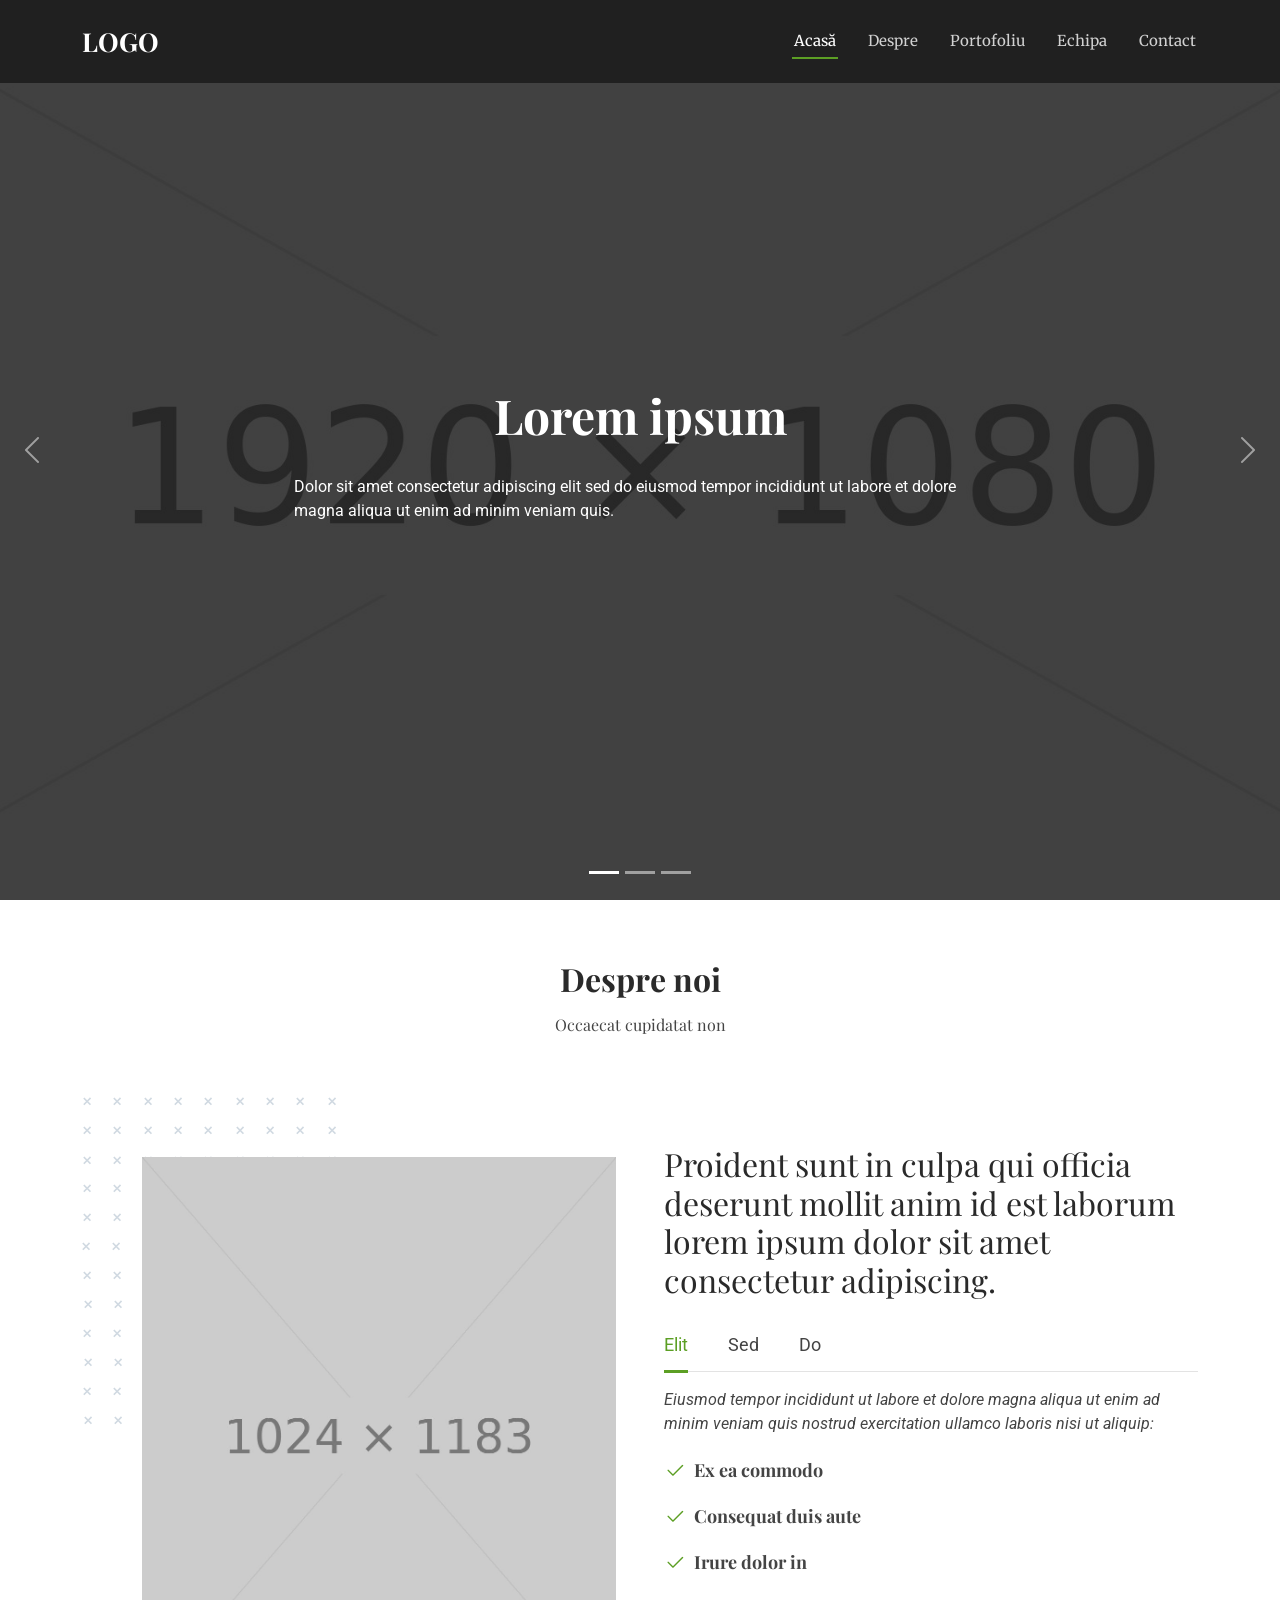
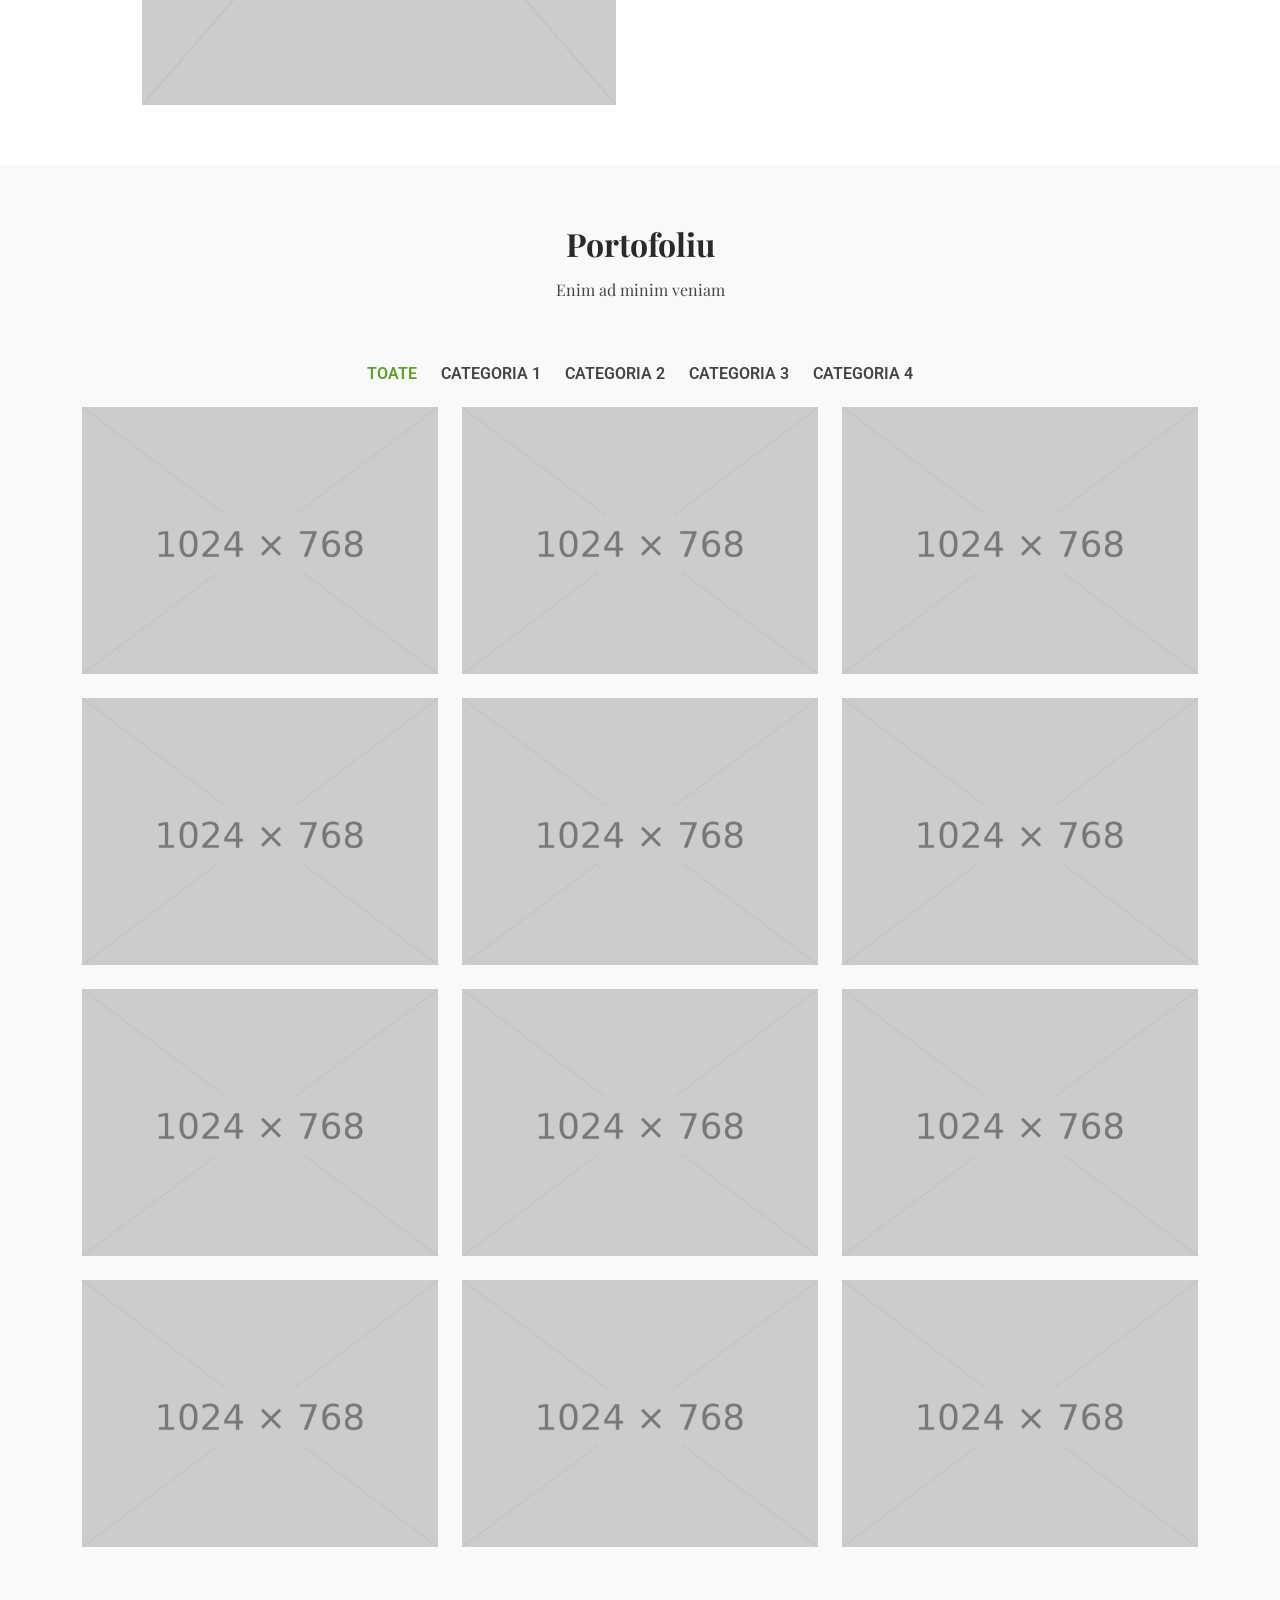
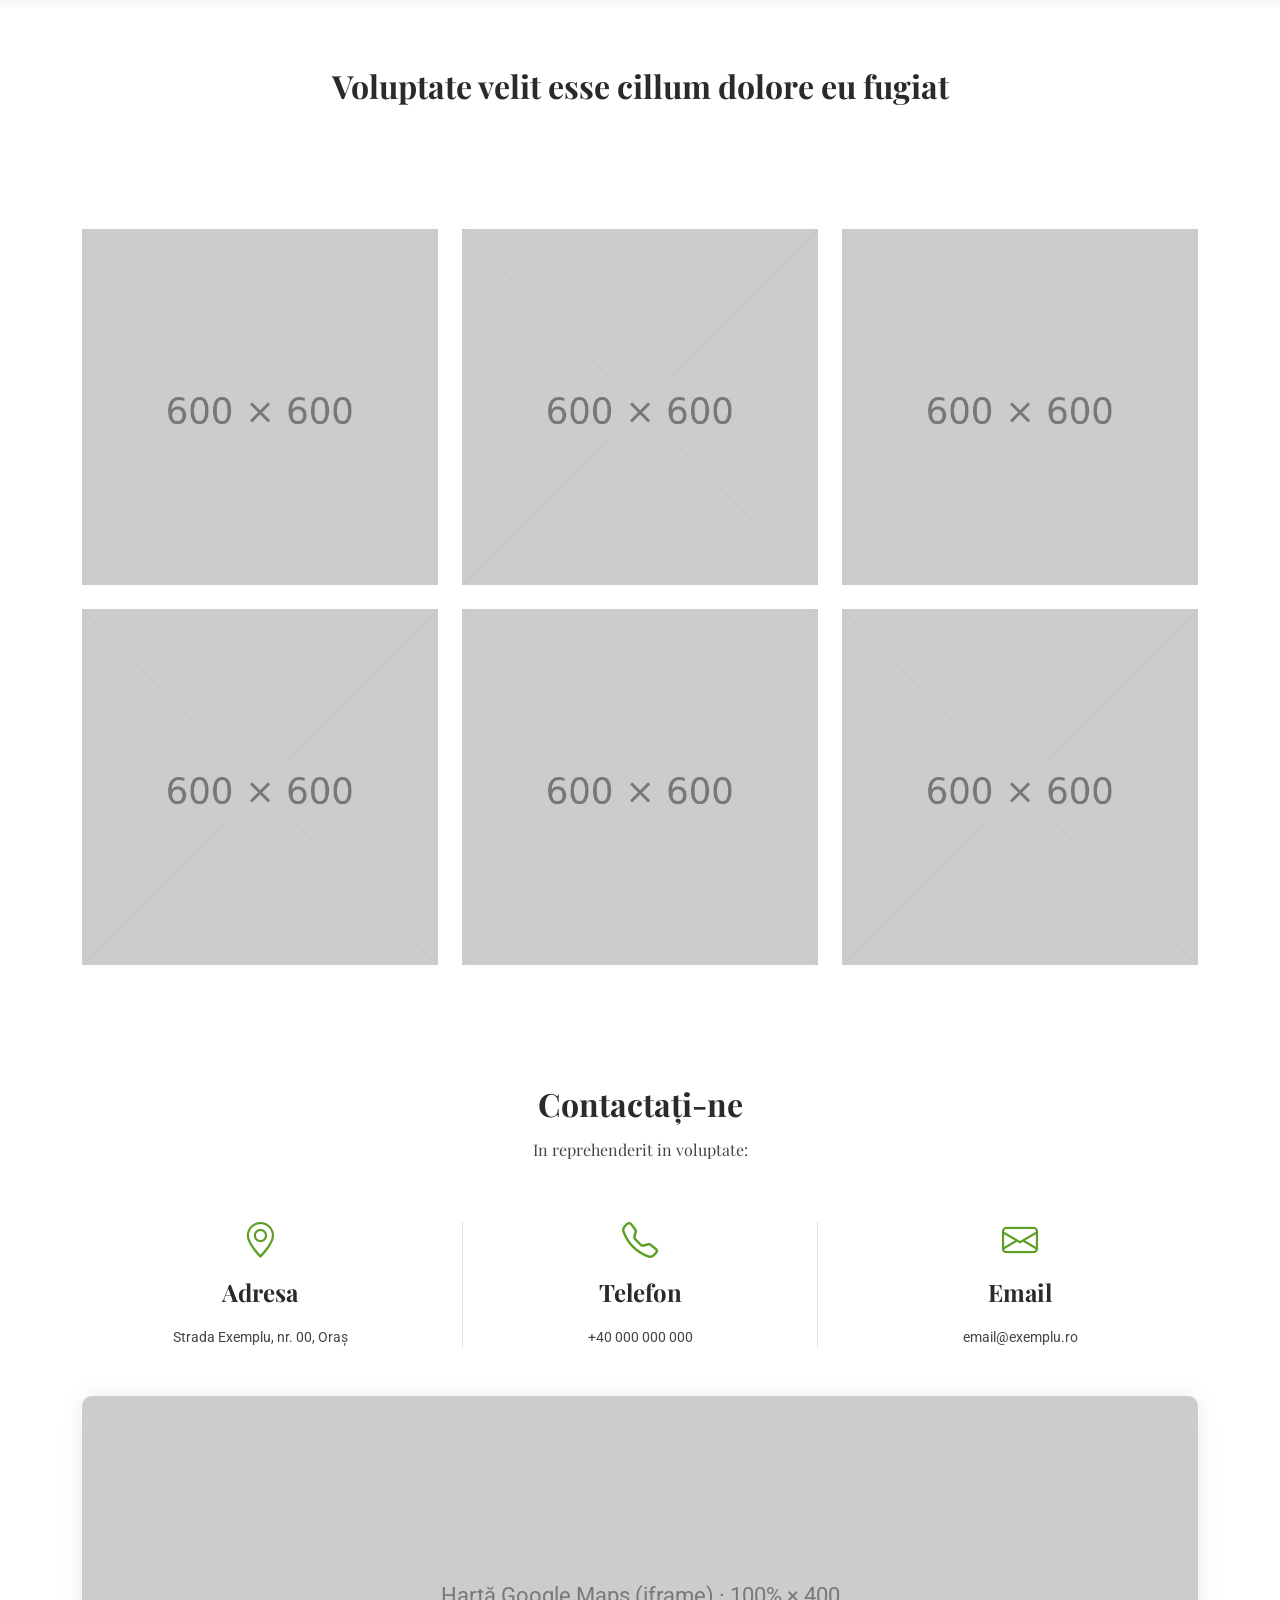
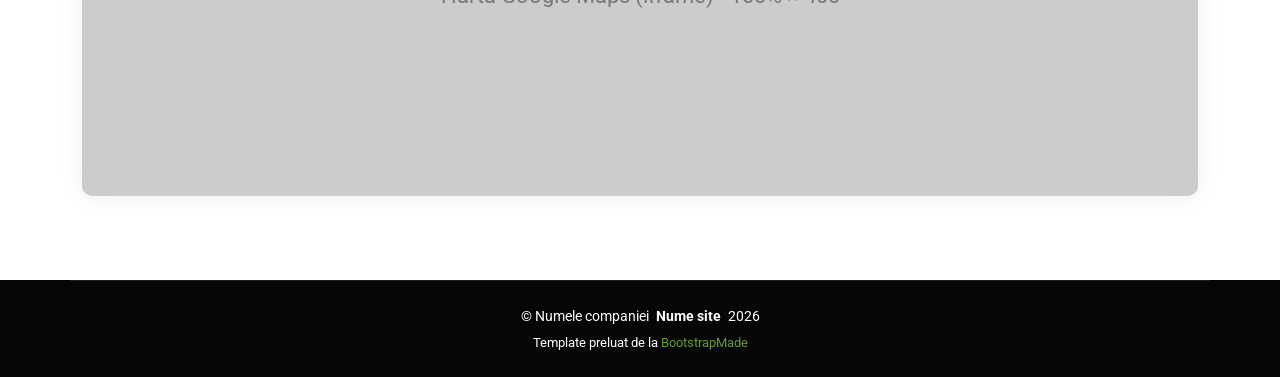
==== commit 1ed984af: "Template: texte lorem ipsum și plăci gri cu dimensiuni în locul imaginilor - toate textele de conțin" ====
--- a/index.html
+++ b/index.html
@@ -4,7 +4,7 @@
 <head>
   <meta charset="utf-8">
   <meta content="width=device-width, initial-scale=1.0" name="viewport">
-  <title>ITCorner</title>
+  <title>Nume site – Template</title>
   <meta name="description" content="">
   <meta name="keywords" content="">
 
@@ -41,7 +41,7 @@
     <div class="container-fluid container-xl position-relative d-flex align-items-center">
 
       <a href="index.html" class="logo d-flex align-items-center me-auto">
-        <h1 class="sitename">ITCorner</h1>
+        <h1 class="sitename">Logo</h1>
       </a>
 
       <nav id="navmenu" class="navmenu">
@@ -68,24 +68,24 @@
         <div class="carousel-item active">
           <img src="assets/img/hero-carousel/slide-1.jpg" alt="">
           <div class="carousel-container">
-            <h2>IT Corner</h2>
-            <p>Te așteptăm să devii clientul nostru. Îți oferim o gamă variată de servicii IT, iar compania ta va putea beneficia de experiența noastră.</p>
+            <h2>Lorem ipsum</h2>
+            <p>Dolor sit amet consectetur adipiscing elit sed do eiusmod tempor incididunt ut labore et dolore magna aliqua ut enim ad minim veniam quis.</p>
           </div>
         </div><!-- End Carousel Item -->
 
         <div class="carousel-item">
           <img src="assets/img/hero-carousel/slide-2.jpg" alt="">
           <div class="carousel-container">
-            <h2>Proiectele noastre</h2>
-            <p>Te invităm să consulți proiectele pe care le-am dezvoltat.</p>
+            <h2>Nostrud exercitation</h2>
+            <p>Ullamco laboris nisi ut aliquip ex ea commodo consequat.</p>
           </div>
         </div><!-- End Carousel Item -->
 
         <div class="carousel-item">
           <img src="assets/img/hero-carousel/slide-3.jpg" alt="">
           <div class="carousel-container">
-            <h2>Consultanță și mentenanță</h2>
-            <p>Chiar și după livrarea aplicațiilor, îți vom oferi în continuare servicii de consultanță și mentenanță.</p>
+            <h2>Duis aute irure</h2>
+            <p>Dolor in reprehenderit in voluptate velit esse cillum dolore eu fugiat nulla pariatur excepteur sint.</p>
           </div>
         </div><!-- End Carousel Item -->
 
@@ -109,7 +109,7 @@
       <!-- Section Title -->
       <div class="container section-title" data-aos="fade-up">
         <h2>Despre noi</h2>
-        <p>Dezvoltăm produse software</p>
+        <p>Occaecat cupidatat non</p>
       </div><!-- End Section Title -->
 
       <div class="container" data-aos="fade-up">
@@ -123,13 +123,13 @@
           </div>
 
           <div class="col-lg-6">
-            <h3 class="pt-0 pt-lg-5">Ne bazăm pe o strânsă comunicare cu clienții noștri. Astfel, ne asigurăm că proiectele îndeplinesc exigențele și nevoile dumneavoastră.</h3>
+            <h3 class="pt-0 pt-lg-5">Proident sunt in culpa qui officia deserunt mollit anim id est laborum lorem ipsum dolor sit amet consectetur adipiscing.</h3>
 
             <!-- Tabs -->
             <ul class="nav nav-pills mb-3">
-              <li><a class="nav-link active" data-bs-toggle="pill" href="#about-tab1">Flexibilitate</a></li>
-              <li><a class="nav-link" data-bs-toggle="pill" href="#about-tab2">Profesionalism</a></li>
-              <li><a class="nav-link" data-bs-toggle="pill" href="#about-tab3">Încredere</a></li>
+              <li><a class="nav-link active" data-bs-toggle="pill" href="#about-tab1">Elit</a></li>
+              <li><a class="nav-link" data-bs-toggle="pill" href="#about-tab2">Sed</a></li>
+              <li><a class="nav-link" data-bs-toggle="pill" href="#about-tab3">Do</a></li>
             </ul><!-- End Tabs -->
 
             <!-- Tab Content -->
@@ -137,31 +137,31 @@
 
               <div class="tab-pane fade show active" id="about-tab1">
 
-                <p class="fst-italic">Nevoile dumneavoastră s-au modificat după ce am dat startul proiectului? Nicio problemă! Reanalizăm situația și stabilim un nou plan de acțiune, pentru:</p>
+                <p class="fst-italic">Eiusmod tempor incididunt ut labore et dolore magna aliqua ut enim ad minim veniam quis nostrud exercitation ullamco laboris nisi ut aliquip:</p>
 
                 <div class="d-flex align-items-center mt-4">
                   <i class="bi bi-check2"></i>
-                  <h4>Consultanță software personalizată</h4>
+                  <h4>Ex ea commodo</h4>
                 </div>
 
                 <div class="d-flex align-items-center mt-4">
                   <i class="bi bi-check2"></i>
-                  <h4>Dezvoltare aplicații web</h4>
+                  <h4>Consequat duis aute</h4>
                 </div>
 
                 <div class="d-flex align-items-center mt-4">
                   <i class="bi bi-check2"></i>
-                  <h4>Integrare sisteme informatice</h4>
+                  <h4>Irure dolor in</h4>
                 </div>
 
               </div><!-- End Tab 1 Content -->
 
               <div class="tab-pane fade" id="about-tab2">
-                <p class="fst-italic">Viteza, comunicarea și flexibilitatea fac din noi o companie definită prin profesionalism.</p>
+                <p class="fst-italic">Reprehenderit in voluptate velit esse cillum dolore eu fugiat nulla pariatur excepteur.</p>
               </div><!-- End Tab 2 Content -->
 
               <div class="tab-pane fade" id="about-tab3">
-                <p class="fst-italic">Respectăm întru totul nevoile clientului și venim în ajutorul lui cu sugestii pentru a-și îmbunătăți afacerea. Avem tot timpul în gând minimizarea costurilor, precum și o bună colaborare cu orice terțe părți implicate în proiectele noastre.</p>
+                <p class="fst-italic">Sint occaecat cupidatat non proident sunt in culpa qui officia deserunt mollit anim id est laborum lorem ipsum dolor sit amet consectetur adipiscing elit sed do eiusmod tempor incididunt ut labore et dolore magna aliqua ut.</p>
               </div><!-- End Tab 3 Content -->
 
             </div>
@@ -180,7 +180,7 @@
       <!-- Section Title -->
       <div class="container section-title" data-aos="fade-up">
         <h2>Portofoliu</h2>
-        <p>Vă prezentăm proiectele noastre</p>
+        <p>Enim ad minim veniam</p>
       </div><!-- End Section Title -->
 
       <div class="container">
@@ -189,155 +189,155 @@
 
           <ul class="portfolio-filters isotope-filters" data-aos="fade-up" data-aos-delay="100">
             <li data-filter="*" class="filter-active">Toate</li>
-            <li data-filter=".filter-mobile">Aplicații mobile</li>
-            <li data-filter=".filter-web">Aplicații web</li>
-            <li data-filter=".filter-design">Design & Branding</li>
-            <li data-filter=".filter-iot">IoT & Smart Devices</li>
+            <li data-filter=".filter-mobile">Categoria 1</li>
+            <li data-filter=".filter-web">Categoria 2</li>
+            <li data-filter=".filter-design">Categoria 3</li>
+            <li data-filter=".filter-iot">Categoria 4</li>
           </ul><!-- End Portfolio Filters -->
 
           <div class="row gy-4 isotope-container" data-aos="fade-up" data-aos-delay="200">
 
             <div class="col-lg-4 col-md-6 portfolio-item isotope-item filter-mobile">
-              <img src="assets/img/portfolio/mobile-fitness.jpg" class="img-fluid" alt="FitTrack – Aplicații mobile">
-              <div class="portfolio-info">
-                <h4>FitTrack</h4>
-                <p>Aplicații mobile</p>
-                <p class="portfolio-desc">Monitorizează pașii, caloriile și somnul și oferă planuri de antrenament personalizate, cu notificări motivaționale.</p>
-                <p class="portfolio-tech">Flutter · Firebase</p>
-                <a href="assets/img/portfolio/mobile-fitness.jpg" title="FitTrack – Monitorizează pașii, caloriile și somnul și oferă planuri de antrenament personalizate, cu notificări motivaționale." data-gallery="portfolio-gallery" class="glightbox preview-link"><i class="bi bi-zoom-in"></i></a>
-                <a href="detalii.html" title="Detalii" class="details-link"><i class="bi bi-link-45deg"></i></a>
+              <img src="assets/img/portfolio/portfolio-1.jpg" class="img-fluid" alt="">
+              <div class="portfolio-info">
+                <h4>Quis</h4>
+                <p>Categoria 1</p>
+                <p class="portfolio-desc">Nostrud exercitation ullamco laboris nisi ut aliquip ex ea commodo consequat duis aute irure.</p>
+                <p class="portfolio-tech">Dolor · In</p>
+                <a href="assets/img/portfolio/portfolio-1.jpg" title="Lorem ipsum" data-gallery="portfolio-gallery" class="glightbox preview-link"><i class="bi bi-zoom-in"></i></a>
+                <a href="detalii.html" title="Lorem ipsum" class="details-link"><i class="bi bi-link-45deg"></i></a>
               </div>
             </div><!-- End Portfolio Item -->
 
             <div class="col-lg-4 col-md-6 portfolio-item isotope-item filter-mobile">
-              <img src="assets/img/portfolio/mobile-wallet.jpg" class="img-fluid" alt="PayWallet – Aplicații mobile">
-              <div class="portfolio-info">
-                <h4>PayWallet</h4>
-                <p>Aplicații mobile</p>
-                <p class="portfolio-desc">Portofel digital pentru plăți contactless, transferuri instant între prieteni și evidența cheltuielilor pe categorii.</p>
-                <p class="portfolio-tech">Kotlin · Swift · NFC</p>
-                <a href="assets/img/portfolio/mobile-wallet.jpg" title="PayWallet – Portofel digital pentru plăți contactless, transferuri instant între prieteni și evidența cheltuielilor pe categorii." data-gallery="portfolio-gallery" class="glightbox preview-link"><i class="bi bi-zoom-in"></i></a>
-                <a href="detalii.html" title="Detalii" class="details-link"><i class="bi bi-link-45deg"></i></a>
+              <img src="assets/img/portfolio/portfolio-2.jpg" class="img-fluid" alt="">
+              <div class="portfolio-info">
+                <h4>Reprehenderit</h4>
+                <p>Categoria 1</p>
+                <p class="portfolio-desc">In voluptate velit esse cillum dolore eu fugiat nulla pariatur excepteur sint occaecat cupidatat.</p>
+                <p class="portfolio-tech">Non · Proident · Sunt</p>
+                <a href="assets/img/portfolio/portfolio-2.jpg" title="Lorem ipsum" data-gallery="portfolio-gallery" class="glightbox preview-link"><i class="bi bi-zoom-in"></i></a>
+                <a href="detalii.html" title="Lorem ipsum" class="details-link"><i class="bi bi-link-45deg"></i></a>
               </div>
             </div><!-- End Portfolio Item -->
 
             <div class="col-lg-4 col-md-6 portfolio-item isotope-item filter-mobile">
-              <img src="assets/img/portfolio/mobile-delivery.jpg" class="img-fluid" alt="GoFresh – Aplicații mobile">
-              <div class="portfolio-info">
-                <h4>GoFresh</h4>
-                <p>Aplicații mobile</p>
-                <p class="portfolio-desc">Comenzi de la producători locali, cu urmărirea curierului în timp real pe hartă și timp estimat de livrare.</p>
-                <p class="portfolio-tech">React Native · Node.js</p>
-                <a href="assets/img/portfolio/mobile-delivery.jpg" title="GoFresh – Comenzi de la producători locali, cu urmărirea curierului în timp real pe hartă și timp estimat de livrare." data-gallery="portfolio-gallery" class="glightbox preview-link"><i class="bi bi-zoom-in"></i></a>
-                <a href="detalii.html" title="Detalii" class="details-link"><i class="bi bi-link-45deg"></i></a>
+              <img src="assets/img/portfolio/portfolio-3.jpg" class="img-fluid" alt="">
+              <div class="portfolio-info">
+                <h4>In</h4>
+                <p>Categoria 1</p>
+                <p class="portfolio-desc">Culpa qui officia deserunt mollit anim id est laborum lorem ipsum dolor sit amet consectetur adipiscing elit sed.</p>
+                <p class="portfolio-tech">Do · Eiusmod</p>
+                <a href="assets/img/portfolio/portfolio-3.jpg" title="Lorem ipsum" data-gallery="portfolio-gallery" class="glightbox preview-link"><i class="bi bi-zoom-in"></i></a>
+                <a href="detalii.html" title="Lorem ipsum" class="details-link"><i class="bi bi-link-45deg"></i></a>
               </div>
             </div><!-- End Portfolio Item -->
 
             <div class="col-lg-4 col-md-6 portfolio-item isotope-item filter-web">
-              <img src="assets/img/portfolio/web-ecommerce.jpg" class="img-fluid" alt="Cosmetica Online – Aplicații web">
-              <div class="portfolio-info">
-                <h4>Cosmetica Online</h4>
-                <p>Aplicații web</p>
-                <p class="portfolio-desc">Magazin online cu filtre inteligente, coș persistent, plăți cu cardul și panou de administrare pentru stocuri.</p>
-                <p class="portfolio-tech">Next.js · PostgreSQL</p>
-                <a href="assets/img/portfolio/web-ecommerce.jpg" title="Cosmetica Online – Magazin online cu filtre inteligente, coș persistent, plăți cu cardul și panou de administrare pentru stocuri." data-gallery="portfolio-gallery" class="glightbox preview-link"><i class="bi bi-zoom-in"></i></a>
-                <a href="detalii.html" title="Detalii" class="details-link"><i class="bi bi-link-45deg"></i></a>
+              <img src="assets/img/portfolio/portfolio-4.jpg" class="img-fluid" alt="">
+              <div class="portfolio-info">
+                <h4>Tempor incididunt</h4>
+                <p>Categoria 2</p>
+                <p class="portfolio-desc">Ut labore et dolore magna aliqua ut enim ad minim veniam quis nostrud exercitation ullamco laboris.</p>
+                <p class="portfolio-tech">Nisi · Ut</p>
+                <a href="assets/img/portfolio/portfolio-4.jpg" title="Lorem ipsum" data-gallery="portfolio-gallery" class="glightbox preview-link"><i class="bi bi-zoom-in"></i></a>
+                <a href="detalii.html" title="Lorem ipsum" class="details-link"><i class="bi bi-link-45deg"></i></a>
               </div>
             </div><!-- End Portfolio Item -->
 
             <div class="col-lg-4 col-md-6 portfolio-item isotope-item filter-web">
-              <img src="assets/img/portfolio/web-elearning.jpg" class="img-fluid" alt="EduPortal – Aplicații web">
-              <div class="portfolio-info">
-                <h4>EduPortal</h4>
-                <p>Aplicații web</p>
-                <p class="portfolio-desc">Platformă de e-learning cu lecții video, quiz-uri, urmărirea progresului și certificate generate automat.</p>
-                <p class="portfolio-tech">Laravel · Vue.js</p>
-                <a href="assets/img/portfolio/web-elearning.jpg" title="EduPortal – Platformă de e-learning cu lecții video, quiz-uri, urmărirea progresului și certificate generate automat." data-gallery="portfolio-gallery" class="glightbox preview-link"><i class="bi bi-zoom-in"></i></a>
-                <a href="detalii.html" title="Detalii" class="details-link"><i class="bi bi-link-45deg"></i></a>
+              <img src="assets/img/portfolio/portfolio-5.jpg" class="img-fluid" alt="">
+              <div class="portfolio-info">
+                <h4>Aliquip</h4>
+                <p>Categoria 2</p>
+                <p class="portfolio-desc">Ex ea commodo consequat duis aute irure dolor in reprehenderit in voluptate velit.</p>
+                <p class="portfolio-tech">Esse · Cillum</p>
+                <a href="assets/img/portfolio/portfolio-5.jpg" title="Lorem ipsum" data-gallery="portfolio-gallery" class="glightbox preview-link"><i class="bi bi-zoom-in"></i></a>
+                <a href="detalii.html" title="Lorem ipsum" class="details-link"><i class="bi bi-link-45deg"></i></a>
               </div>
             </div><!-- End Portfolio Item -->
 
             <div class="col-lg-4 col-md-6 portfolio-item isotope-item filter-web">
-              <img src="assets/img/portfolio/web-dashboard.jpg" class="img-fluid" alt="DataView – Aplicații web">
-              <div class="portfolio-info">
-                <h4>DataView</h4>
-                <p>Aplicații web</p>
-                <p class="portfolio-desc">Dashboard de analiză pentru marketing: indicatori în timp real, rapoarte exportabile și alerte automate.</p>
-                <p class="portfolio-tech">React · Python · Chart.js</p>
-                <a href="assets/img/portfolio/web-dashboard.jpg" title="DataView – Dashboard de analiză pentru marketing: indicatori în timp real, rapoarte exportabile și alerte automate." data-gallery="portfolio-gallery" class="glightbox preview-link"><i class="bi bi-zoom-in"></i></a>
-                <a href="detalii.html" title="Detalii" class="details-link"><i class="bi bi-link-45deg"></i></a>
+              <img src="assets/img/portfolio/portfolio-6.jpg" class="img-fluid" alt="">
+              <div class="portfolio-info">
+                <h4>Dolore</h4>
+                <p>Categoria 2</p>
+                <p class="portfolio-desc">Eu fugiat nulla pariatur excepteur sint occaecat cupidatat non proident sunt in culpa qui.</p>
+                <p class="portfolio-tech">Officia · Deserunt · Mollit</p>
+                <a href="assets/img/portfolio/portfolio-6.jpg" title="Lorem ipsum" data-gallery="portfolio-gallery" class="glightbox preview-link"><i class="bi bi-zoom-in"></i></a>
+                <a href="detalii.html" title="Lorem ipsum" class="details-link"><i class="bi bi-link-45deg"></i></a>
               </div>
             </div><!-- End Portfolio Item -->
 
             <div class="col-lg-4 col-md-6 portfolio-item isotope-item filter-design">
-              <img src="assets/img/portfolio/design-edubook.jpg" class="img-fluid" alt="EduBook – Design & Branding">
-              <div class="portfolio-info">
-                <h4>EduBook</h4>
-                <p>Design & Branding</p>
-                <p class="portfolio-desc">Identitate vizuală pentru o editură de manuale digitale: logo, paletă de culori, coperți și papetărie.</p>
-                <p class="portfolio-tech">Illustrator · InDesign</p>
-                <a href="assets/img/portfolio/design-edubook.jpg" title="EduBook – Identitate vizuală pentru o editură de manuale digitale: logo, paletă de culori, coperți și papetărie." data-gallery="portfolio-gallery" class="glightbox preview-link"><i class="bi bi-zoom-in"></i></a>
-                <a href="detalii.html" title="Detalii" class="details-link"><i class="bi bi-link-45deg"></i></a>
+              <img src="assets/img/portfolio/portfolio-7.jpg" class="img-fluid" alt="">
+              <div class="portfolio-info">
+                <h4>Anim</h4>
+                <p>Categoria 3</p>
+                <p class="portfolio-desc">Id est laborum lorem ipsum dolor sit amet consectetur adipiscing elit sed do eiusmod tempor.</p>
+                <p class="portfolio-tech">Incididunt · Ut</p>
+                <a href="assets/img/portfolio/portfolio-7.jpg" title="Lorem ipsum" data-gallery="portfolio-gallery" class="glightbox preview-link"><i class="bi bi-zoom-in"></i></a>
+                <a href="detalii.html" title="Lorem ipsum" class="details-link"><i class="bi bi-link-45deg"></i></a>
               </div>
             </div><!-- End Portfolio Item -->
 
             <div class="col-lg-4 col-md-6 portfolio-item isotope-item filter-design">
-              <img src="assets/img/portfolio/design-branding.jpg" class="img-fluid" alt="Aurora Café – Design & Branding">
-              <div class="portfolio-info">
-                <h4>Aurora Café</h4>
-                <p>Design & Branding</p>
-                <p class="portfolio-desc">Branding complet pentru o cafenea de cartier: logo, tipografie, cărți de vizită, meniuri și ambalaje.</p>
-                <p class="portfolio-tech">Illustrator · Photoshop</p>
-                <a href="assets/img/portfolio/design-branding.jpg" title="Aurora Café – Branding complet pentru o cafenea de cartier: logo, tipografie, cărți de vizită, meniuri și ambalaje." data-gallery="portfolio-gallery" class="glightbox preview-link"><i class="bi bi-zoom-in"></i></a>
-                <a href="detalii.html" title="Detalii" class="details-link"><i class="bi bi-link-45deg"></i></a>
+              <img src="assets/img/portfolio/portfolio-8.jpg" class="img-fluid" alt="">
+              <div class="portfolio-info">
+                <h4>Labore et</h4>
+                <p>Categoria 3</p>
+                <p class="portfolio-desc">Dolore magna aliqua ut enim ad minim veniam quis nostrud exercitation ullamco laboris nisi ut.</p>
+                <p class="portfolio-tech">Aliquip · Ex</p>
+                <a href="assets/img/portfolio/portfolio-8.jpg" title="Lorem ipsum" data-gallery="portfolio-gallery" class="glightbox preview-link"><i class="bi bi-zoom-in"></i></a>
+                <a href="detalii.html" title="Lorem ipsum" class="details-link"><i class="bi bi-link-45deg"></i></a>
               </div>
             </div><!-- End Portfolio Item -->
 
             <div class="col-lg-4 col-md-6 portfolio-item isotope-item filter-design">
-              <img src="assets/img/portfolio/design-uikit.jpg" class="img-fluid" alt="Nova UI Kit – Design & Branding">
-              <div class="portfolio-info">
-                <h4>Nova UI Kit</h4>
-                <p>Design & Branding</p>
-                <p class="portfolio-desc">Sistem de design cu componente reutilizabile și design tokens, pentru interfețe coerente pe web și mobil.</p>
-                <p class="portfolio-tech">Figma · Storybook</p>
-                <a href="assets/img/portfolio/design-uikit.jpg" title="Nova UI Kit – Sistem de design cu componente reutilizabile și design tokens, pentru interfețe coerente pe web și mobil." data-gallery="portfolio-gallery" class="glightbox preview-link"><i class="bi bi-zoom-in"></i></a>
-                <a href="detalii.html" title="Detalii" class="details-link"><i class="bi bi-link-45deg"></i></a>
+              <img src="assets/img/portfolio/portfolio-9.jpg" class="img-fluid" alt="">
+              <div class="portfolio-info">
+                <h4>Ea commodo consequat</h4>
+                <p>Categoria 3</p>
+                <p class="portfolio-desc">Duis aute irure dolor in reprehenderit in voluptate velit esse cillum dolore eu fugiat nulla pariatur.</p>
+                <p class="portfolio-tech">Excepteur · Sint</p>
+                <a href="assets/img/portfolio/portfolio-9.jpg" title="Lorem ipsum" data-gallery="portfolio-gallery" class="glightbox preview-link"><i class="bi bi-zoom-in"></i></a>
+                <a href="detalii.html" title="Lorem ipsum" class="details-link"><i class="bi bi-link-45deg"></i></a>
               </div>
             </div><!-- End Portfolio Item -->
 
             <div class="col-lg-4 col-md-6 portfolio-item isotope-item filter-iot">
-              <img src="assets/img/portfolio/iot-smartwatch.jpg" class="img-fluid" alt="SmartWatch Sync – IoT & Smart Devices">
-              <div class="portfolio-info">
-                <h4>SmartWatch Sync</h4>
-                <p>IoT & Smart Devices</p>
-                <p class="portfolio-desc">Sincronizează datele de puls, somn și activitate de pe ceasul inteligent cu o aplicație de sănătate.</p>
-                <p class="portfolio-tech">Bluetooth LE · Wear OS</p>
-                <a href="assets/img/portfolio/iot-smartwatch.jpg" title="SmartWatch Sync – Sincronizează datele de puls, somn și activitate de pe ceasul inteligent cu o aplicație de sănătate." data-gallery="portfolio-gallery" class="glightbox preview-link"><i class="bi bi-zoom-in"></i></a>
-                <a href="detalii.html" title="Detalii" class="details-link"><i class="bi bi-link-45deg"></i></a>
+              <img src="assets/img/portfolio/portfolio-10.jpg" class="img-fluid" alt="">
+              <div class="portfolio-info">
+                <h4>Occaecat cupidatat</h4>
+                <p>Categoria 4</p>
+                <p class="portfolio-desc">Non proident sunt in culpa qui officia deserunt mollit anim id est laborum lorem ipsum dolor.</p>
+                <p class="portfolio-tech">Sit · Amet</p>
+                <a href="assets/img/portfolio/portfolio-10.jpg" title="Lorem ipsum" data-gallery="portfolio-gallery" class="glightbox preview-link"><i class="bi bi-zoom-in"></i></a>
+                <a href="detalii.html" title="Lorem ipsum" class="details-link"><i class="bi bi-link-45deg"></i></a>
               </div>
             </div><!-- End Portfolio Item -->
 
             <div class="col-lg-4 col-md-6 portfolio-item isotope-item filter-iot">
-              <img src="assets/img/portfolio/iot-smarthome.jpg" class="img-fluid" alt="Smart Home Hub – IoT & Smart Devices">
-              <div class="portfolio-info">
-                <h4>Smart Home Hub</h4>
-                <p>IoT & Smart Devices</p>
-                <p class="portfolio-desc">Control centralizat pentru lumini, termostat și alarmă, cu scenarii automate care reduc consumul de energie.</p>
-                <p class="portfolio-tech">ESP32 · MQTT</p>
-                <a href="assets/img/portfolio/iot-smarthome.jpg" title="Smart Home Hub – Control centralizat pentru lumini, termostat și alarmă, cu scenarii automate care reduc consumul de energie." data-gallery="portfolio-gallery" class="glightbox preview-link"><i class="bi bi-zoom-in"></i></a>
-                <a href="detalii.html" title="Detalii" class="details-link"><i class="bi bi-link-45deg"></i></a>
+              <img src="assets/img/portfolio/portfolio-11.jpg" class="img-fluid" alt="">
+              <div class="portfolio-info">
+                <h4>Consectetur adipiscing elit</h4>
+                <p>Categoria 4</p>
+                <p class="portfolio-desc">Sed do eiusmod tempor incididunt ut labore et dolore magna aliqua ut enim ad minim.</p>
+                <p class="portfolio-tech">Veniam · Quis</p>
+                <a href="assets/img/portfolio/portfolio-11.jpg" title="Lorem ipsum" data-gallery="portfolio-gallery" class="glightbox preview-link"><i class="bi bi-zoom-in"></i></a>
+                <a href="detalii.html" title="Lorem ipsum" class="details-link"><i class="bi bi-link-45deg"></i></a>
               </div>
             </div><!-- End Portfolio Item -->
 
             <div class="col-lg-4 col-md-6 portfolio-item isotope-item filter-iot">
-              <img src="assets/img/portfolio/iot-agro.jpg" class="img-fluid" alt="AgroSense – IoT & Smart Devices">
-              <div class="portfolio-info">
-                <h4>AgroSense</h4>
-                <p>IoT & Smart Devices</p>
-                <p class="portfolio-desc">Senzori solari care măsoară umiditatea solului și pornesc irigarea automat, cu date afișate pe telefon.</p>
-                <p class="portfolio-tech">LoRaWAN · Arduino</p>
-                <a href="assets/img/portfolio/iot-agro.jpg" title="AgroSense – Senzori solari care măsoară umiditatea solului și pornesc irigarea automat, cu date afișate pe telefon." data-gallery="portfolio-gallery" class="glightbox preview-link"><i class="bi bi-zoom-in"></i></a>
-                <a href="detalii.html" title="Detalii" class="details-link"><i class="bi bi-link-45deg"></i></a>
+              <img src="assets/img/portfolio/portfolio-12.jpg" class="img-fluid" alt="">
+              <div class="portfolio-info">
+                <h4>Nostrud</h4>
+                <p>Categoria 4</p>
+                <p class="portfolio-desc">Exercitation ullamco laboris nisi ut aliquip ex ea commodo consequat duis aute irure dolor in.</p>
+                <p class="portfolio-tech">Reprehenderit · In</p>
+                <a href="assets/img/portfolio/portfolio-12.jpg" title="Lorem ipsum" data-gallery="portfolio-gallery" class="glightbox preview-link"><i class="bi bi-zoom-in"></i></a>
+                <a href="detalii.html" title="Lorem ipsum" class="details-link"><i class="bi bi-link-45deg"></i></a>
               </div>
             </div><!-- End Portfolio Item -->
 
@@ -354,8 +354,8 @@
 
       <!-- Section Title -->
       <div class="container section-title" data-aos="fade-up">
-        <h2>Echipa noastră – oameni pasionați, soluții remarcabile</h2>
-        <p class="fst-italic">În spatele fiecărui proiect reușit stă o echipă unită, cu experiență și viziune. Suntem specialiști în IT, dar înainte de toate suntem oameni dedicați și curioși, care iubesc provocările și lucrul bine făcut.</p>
+        <h2>Voluptate velit esse cillum dolore eu fugiat</h2>
+        <p class="fst-italic">Nulla pariatur excepteur sint occaecat cupidatat non proident sunt in culpa qui officia deserunt mollit anim id est laborum lorem ipsum dolor sit amet consectetur adipiscing elit sed do eiusmod tempor incididunt ut.</p>
       </div><!-- End Section Title -->
 
       <div class="container">
@@ -364,11 +364,11 @@
 
           <div class="col-lg-4 col-md-6" data-aos="fade-up" data-aos-delay="100">
             <div class="member">
-              <img src="assets/img/team/ang1.jpg" class="img-fluid" alt="Andrei Popescu">
+              <img src="assets/img/team/team-1.jpg" class="img-fluid" alt="">
               <div class="member-info">
                 <div class="member-info-content">
-                  <h4>Andrei Popescu</h4>
-                  <span>Director general</span>
+                  <h4>Labore et</h4>
+                  <span>Dolore magna</span>
                   <div class="social">
                     <a href="#"><i class="bi bi-twitter-x"></i></a>
                     <a href="#"><i class="bi bi-facebook"></i></a>
@@ -382,11 +382,11 @@
 
           <div class="col-lg-4 col-md-6" data-aos="fade-up" data-aos-delay="200">
             <div class="member">
-              <img src="assets/img/team/ang10.jpg" class="img-fluid" alt="Ioana Mureșan">
+              <img src="assets/img/team/team-2.jpg" class="img-fluid" alt="">
               <div class="member-info">
                 <div class="member-info-content">
-                  <h4>Ioana Mureșan</h4>
-                  <span>Manager de proiect</span>
+                  <h4>Aliqua ut</h4>
+                  <span>Enim ad minim</span>
                   <div class="social">
                     <a href="#"><i class="bi bi-twitter-x"></i></a>
                     <a href="#"><i class="bi bi-facebook"></i></a>
@@ -400,11 +400,11 @@
 
           <div class="col-lg-4 col-md-6" data-aos="fade-up" data-aos-delay="300">
             <div class="member">
-              <img src="assets/img/team/ang11.jpg" class="img-fluid" alt="Mihai Pop">
+              <img src="assets/img/team/team-3.jpg" class="img-fluid" alt="">
               <div class="member-info">
                 <div class="member-info-content">
-                  <h4>Mihai Pop</h4>
-                  <span>Programator Full-Stack</span>
+                  <h4>Veniam quis</h4>
+                  <span>Nostrud exercitation</span>
                   <div class="social">
                     <a href="#"><i class="bi bi-twitter-x"></i></a>
                     <a href="#"><i class="bi bi-facebook"></i></a>
@@ -418,11 +418,11 @@
 
           <div class="col-lg-4 col-md-6" data-aos="fade-up" data-aos-delay="100">
             <div class="member">
-              <img src="assets/img/team/ang2.jpg" class="img-fluid" alt="Daria Moldovan">
+              <img src="assets/img/team/team-4.jpg" class="img-fluid" alt="">
               <div class="member-info">
                 <div class="member-info-content">
-                  <h4>Daria Moldovan</h4>
-                  <span>Designer UI/UX</span>
+                  <h4>Ullamco laboris</h4>
+                  <span>Nisi ut</span>
                   <div class="social">
                     <a href="#"><i class="bi bi-twitter-x"></i></a>
                     <a href="#"><i class="bi bi-facebook"></i></a>
@@ -436,11 +436,11 @@
 
           <div class="col-lg-4 col-md-6" data-aos="fade-up" data-aos-delay="200">
             <div class="member">
-              <img src="assets/img/team/ang3.jpg" class="img-fluid" alt="Radu Cozma">
+              <img src="assets/img/team/team-5.jpg" class="img-fluid" alt="">
               <div class="member-info">
                 <div class="member-info-content">
-                  <h4>Radu Cozma</h4>
-                  <span>Programator mobile</span>
+                  <h4>Aliquip ex</h4>
+                  <span>Ea commodo</span>
                   <div class="social">
                     <a href="#"><i class="bi bi-twitter-x"></i></a>
                     <a href="#"><i class="bi bi-facebook"></i></a>
@@ -454,11 +454,11 @@
 
           <div class="col-lg-4 col-md-6" data-aos="fade-up" data-aos-delay="300">
             <div class="member">
-              <img src="assets/img/team/ang4.jpg" class="img-fluid" alt="Elena Rus">
+              <img src="assets/img/team/team-6.jpg" class="img-fluid" alt="">
               <div class="member-info">
                 <div class="member-info-content">
-                  <h4>Elena Rus</h4>
-                  <span>Specialist testare (QA)</span>
+                  <h4>Consequat duis</h4>
+                  <span>Aute irure dolor</span>
                   <div class="social">
                     <a href="#"><i class="bi bi-twitter-x"></i></a>
                     <a href="#"><i class="bi bi-facebook"></i></a>
@@ -482,7 +482,7 @@
       <!-- Section Title -->
       <div class="container section-title" data-aos="fade-up">
         <h2>Contactați-ne</h2>
-        <p>Ne puteți găsi la:</p>
+        <p>In reprehenderit in voluptate:</p>
       </div><!-- End Section Title -->
 
       <div class="container" data-aos="fade-up" data-aos-delay="100">
@@ -493,7 +493,7 @@
             <div class="info-item d-flex flex-column justify-content-center align-items-center">
               <i class="bi bi-geo-alt"></i>
               <h3>Adresa</h3>
-              <p>Str. Dorobanților, nr. 71-73, Cluj-Napoca</p>
+              <p>Strada Exemplu, nr. 00, Oraș</p>
             </div>
           </div><!-- End Info Item -->
 
@@ -501,7 +501,7 @@
             <div class="info-item d-flex flex-column justify-content-center align-items-center info-item-borders">
               <i class="bi bi-telephone"></i>
               <h3>Telefon</h3>
-              <p>0748 789 623</p>
+              <p>+40 000 000 000</p>
             </div>
           </div><!-- End Info Item -->
 
@@ -509,19 +509,17 @@
             <div class="info-item d-flex flex-column justify-content-center align-items-center">
               <i class="bi bi-envelope"></i>
               <h3>Email</h3>
-              <p>infoap@utcluj.ro</p>
+              <p>email@exemplu.ro</p>
             </div>
           </div><!-- End Info Item -->
 
         </div>
 
         <div class="contact-map mt-5" data-aos="fade-up" data-aos-delay="300">
-          <iframe
-            src="https://maps.google.com/maps?q=Str.%20Doroban%C8%9Bilor%2071-73%2C%20Cluj-Napoca&amp;z=16&amp;hl=ro&amp;output=embed"
-            title="Harta: Str. Dorobanților nr. 71-73, Cluj-Napoca"
-            loading="lazy"
-            referrerpolicy="no-referrer-when-downgrade"
-            allowfullscreen></iframe>
+          <!-- Înlocuiți placa gri cu iframe-ul Google Maps al adresei dvs.:
+          <iframe src="https://maps.google.com/maps?q=ADRESA%20DVS&amp;z=16&amp;output=embed"
+                  title="Hartă" loading="lazy" allowfullscreen></iframe> -->
+          <div class="map-placeholder">Hartă Google Maps (iframe) · 100% × 400</div>
         </div><!-- End Google Maps -->
 
       </div>
@@ -533,7 +531,7 @@
   <footer id="footer" class="footer dark-background">
 
     <div class="container copyright text-center mt-4">
-      <p>© <span>Informatică Aplicată și Programare</span> <strong class="px-1 sitename">Proiect de laborator</strong> <span>2026</span></p>
+      <p>© <span>Numele companiei</span> <strong class="px-1 sitename">Nume site</strong> <span>2026</span></p>
       <div class="credits">
         <!-- All the links in the footer should remain intact. -->
         <!-- Licensing information: https://bootstrapmade.com/license/ -->
--- a/assets/css/main.css
+++ b/assets/css/main.css
@@ -972,3 +972,14 @@
     height: 300px;
   }
 }
+
+/* Template – placa gri pentru hartă */
+.contact .contact-map .map-placeholder {
+  display: flex;
+  align-items: center;
+  justify-content: center;
+  height: 400px;
+  background: #cccccc;
+  color: #787878;
+  font-size: 22px;
+}
